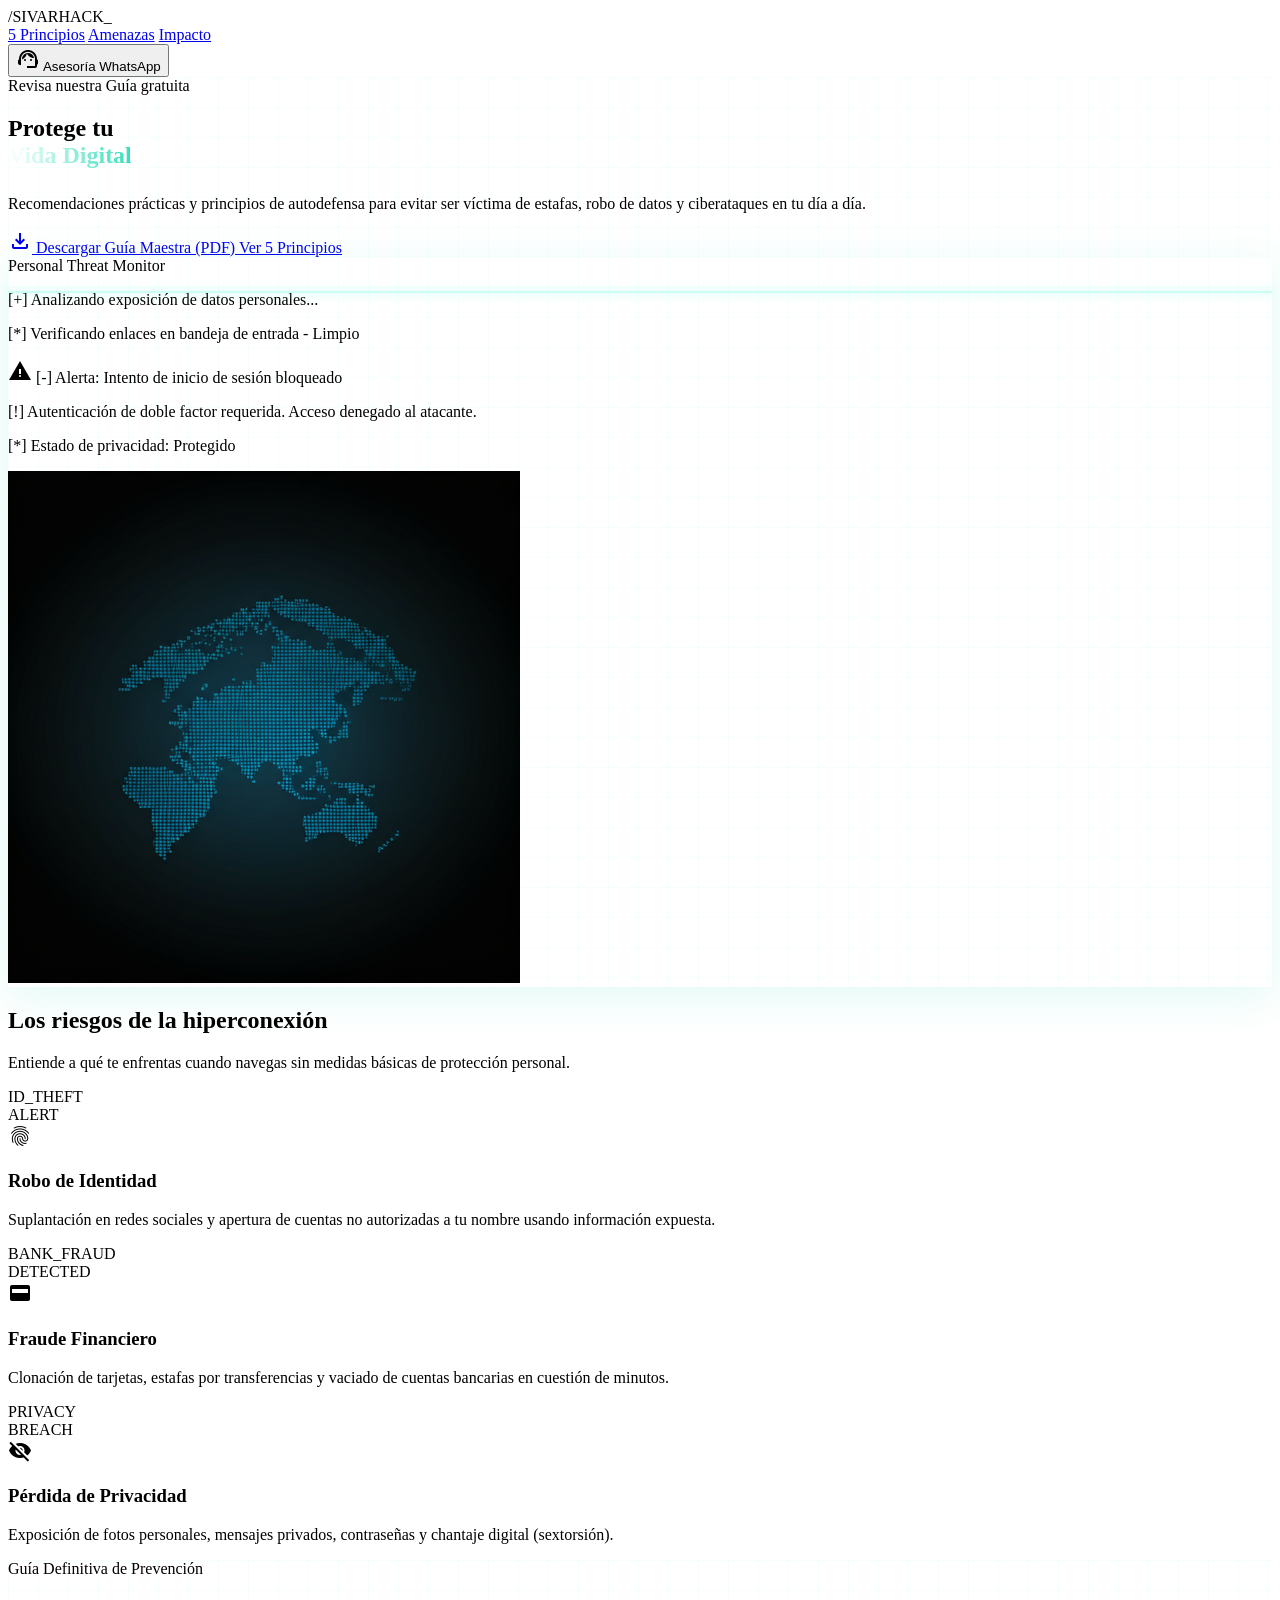
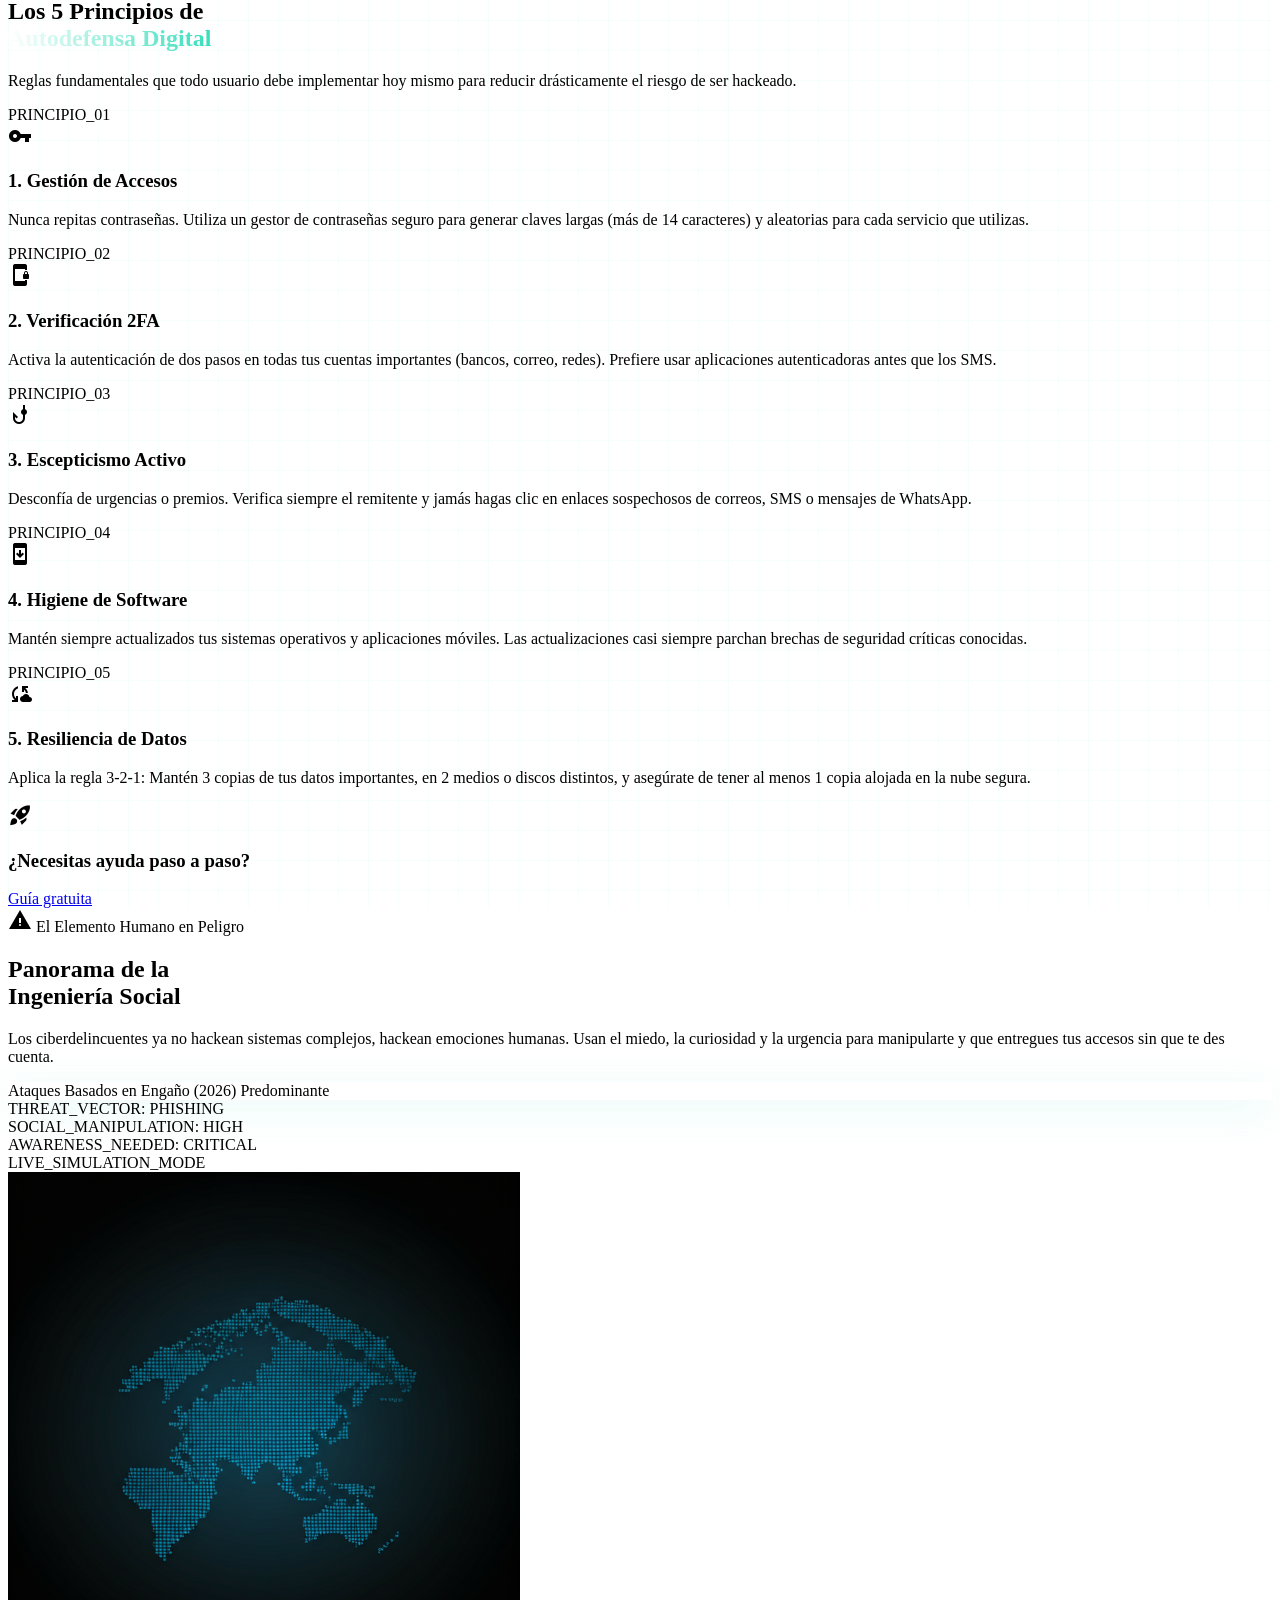
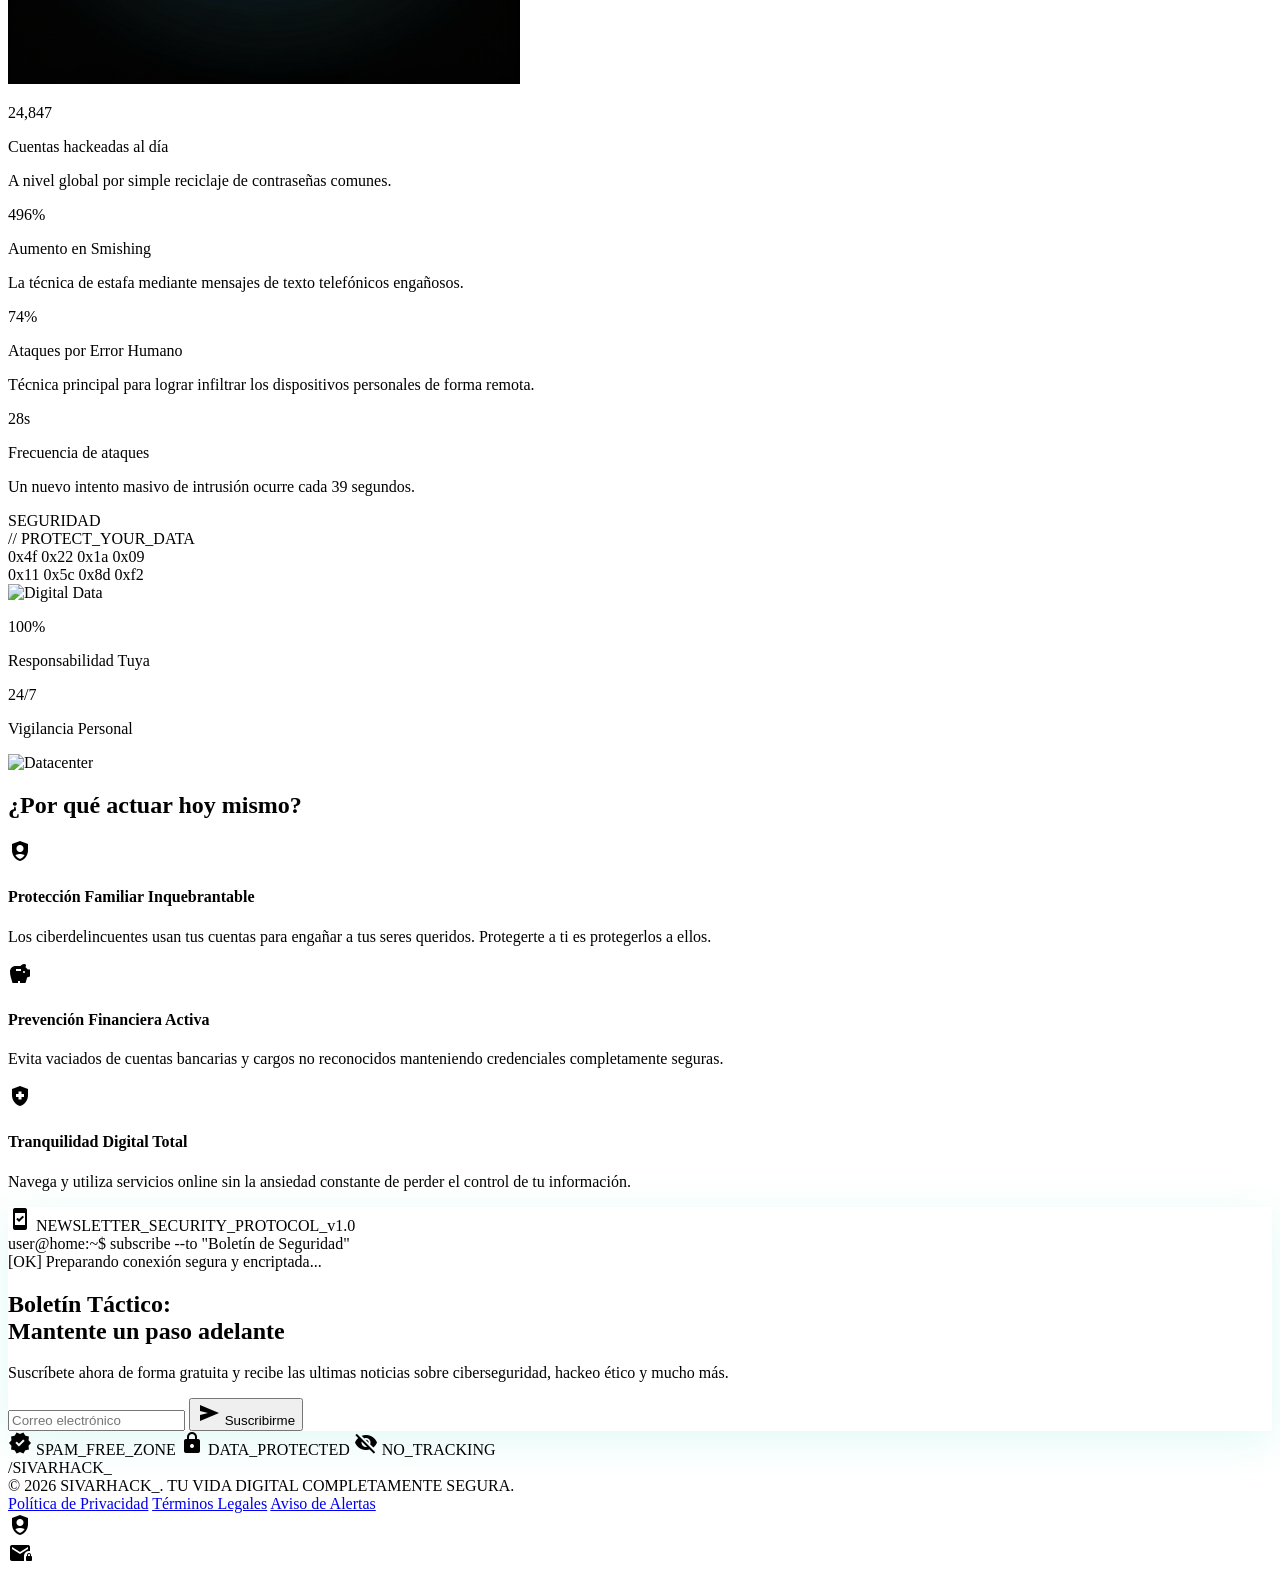
==== index.html @ 08982c71 "rename landing name xd" ====
<!DOCTYPE html>
<html class="dark" lang="es">

<head>
    <meta charset="utf-8" />
    <meta content="width=device-width, initial-scale=1.0" name="viewport" />
    <title>SIVARHACK_ | Defensa digital</title>

    <link rel="stylesheet" href="styles.css" />
    <link
        href="https://fonts.googleapis.com/css2?family=Space+Grotesk:wght@300;400;500;600;700&family=Inter:wght@300;400;500;600;700&family=Roboto+Mono:wght@400;500&display=swap"
        rel="stylesheet" />
    <link href="https://fonts.googleapis.com/css2?family=Material+Symbols+Outlined:wght,FILL@100..700,0..1&display=swap"
        rel="stylesheet" />

    <script src="https://cdn.tailwindcss.com?plugins=forms,container-queries"></script>
    <script src="tailwind.config.js"></script>
</head>

<body class="bg-surface text-on-surface font-body selection:bg-primary-container selection:text-on-primary">

    <!-- TopNavBar -->
    <nav class="fixed top-0 w-full z-50 bg-surface/60 backdrop-blur-[20px] border-b border-outline-variant/15 h-20">
        <div class="flex justify-between items-center px-8 h-full max-w-7xl mx-auto font-headline">
            <div class="text-xl font-bold tracking-[0.2em] text-primary flex items-center gap-2">
                <span class="text-primary-container">/</span>SIVARHACK_
            </div>
            <div class="hidden md:flex items-center space-x-8 uppercase text-[11px] tracking-widest font-bold">
                <a class="text-on-surface-variant hover:text-primary-container transition-colors" href="#principios">5
                    Principios</a>
                <a class="text-on-surface-variant hover:text-primary-container transition-colors"
                    href="#amenazas">Amenazas</a>
                <a class="text-on-surface-variant hover:text-primary-container transition-colors"
                    href="#impacto">Impacto</a>
            </div>
            <div class="flex items-center space-x-4">
                <button
                    class="bg-[#25D366]/10 border border-[#25D366]/30 text-[#25D366] p-2 md:px-6 md:py-2 rounded-md font-headline font-bold text-[10px] md:text-xs uppercase tracking-widest hover:bg-[#25D366]/20 transition-all flex items-center gap-2 shadow-[0_0_15px_rgba(37,211,102,0.2)]">
                    <span class="material-symbols-outlined text-[18px] md:text-[16px]">support_agent</span>
                    <span class="hidden md:inline">Asesoría WhatsApp</span>
                </button>
            </div>
        </div>
    </nav>

    <main class="pt-20">
        <!-- Hero Section -->
        <section class="relative min-h-[921px] flex items-center overflow-hidden grid-pattern bg-surface">
            <div class="absolute inset-0 bg-gradient-to-b from-transparent via-surface to-surface"></div>
            <div class="max-w-7xl mx-auto px-8 relative z-10 grid grid-cols-1 lg:grid-cols-2 gap-12 items-center">
                <div class="space-y-8 fade-in">
                    <div
                        class="inline-flex items-center space-x-2 px-3 py-1 rounded-full bg-surface-container-highest border border-outline-variant/15">
                        <span class="w-2 h-2 rounded-full bg-primary-container animate-pulse"></span>
                        <span
                            class="text-[10px] font-mono font-bold text-primary-container uppercase tracking-widest">Revisa
                            nuestra Guía gratuita</span>
                    </div>

                    <h1
                        class="text-6xl md:text-8xl font-headline font-bold leading-[0.9] tracking-[-0.02em] text-primary">
                        Protege tu <br>
                        <span class="animated-title-container mt-2 block">
                            <span class="hero-gradient animated-title pb-2">Vida Digital</span>
                        </span>
                    </h1>

                    <p class="text-on-surface-variant text-xl max-w-xl leading-relaxed font-body">
                        Recomendaciones prácticas y principios de autodefensa para evitar ser víctima de estafas, robo
                        de datos y ciberataques en tu día a día.
                    </p>

                    <div class="flex flex-wrap gap-4 pt-4">
                        <a href="src/SIVARHACK_Guia_Ciberseguridad.pdf" download
                            class="px-8 py-4 bg-[#075E54] hover:bg-[#0b8476] text-white font-headline font-bold rounded-md hover:scale-105 transition-transform flex items-center gap-2 shadow-lg">
                            <span class="material-symbols-outlined">download</span>
                            Descargar Guía Maestra (PDF)
                        </a>
                        <a href="#principios"
                            class="px-8 py-4 bg-surface-container-highest border border-primary/15 text-primary font-headline font-bold rounded-md hover:bg-surface-bright transition-colors inline-flex items-center justify-center">
                            Ver 5 Principios
                        </a>
                    </div>
                </div>

                <div class="relative group mt-12 lg:mt-0 fade-in float-anim">
                    <div
                        class="absolute -inset-4 bg-primary-container/10 blur-3xl rounded-full opacity-50 pointer-events-none">
                    </div>

                    <!-- Componete del hero -->
                    <div
                        class="relative bg-surface-container-lowest border border-outline-variant/15 rounded-md overflow-hidden terminal-shadow">
                        <div
                            class="bg-surface-container-high h-8 flex items-center px-4 justify-between border-b border-outline-variant/20">
                            <div class="flex space-x-2">
                                <div class="w-2 h-2 rounded-full bg-primary"></div>
                                <div class="w-2 h-2 rounded-full bg-primary"></div>
                                <div class="w-2 h-2 rounded-full bg-primary"></div>
                            </div>
                            <span
                                class="text-[9px] font-mono text-primary-container uppercase tracking-[0.2em]">Personal
                                Threat Monitor</span>
                        </div>
                        <div class="p-6 font-mono text-xs space-y-6 relative text-on-surface">
                            <div class="scanline"></div>
                            <p class="text-primary-container">[+] Analizando exposición de datos personales...</p>
                            <p class="text-on-surface-variant">[*] Verificando enlaces en bandeja de entrada - <span
                                    class="text-primary-container">Limpio</span></p>
                            <p class="text-error font-bold flex items-center gap-2">
                                <span class="material-symbols-outlined text-[14px]">warning</span>
                                [-] Alerta: Intento de inicio de sesión bloqueado
                            </p>
                            <p
                                class="text-primary-container bg-primary-container/10 p-2 rounded-sm border border-primary-container/20">
                                [!] Autenticación de doble factor requerida. Acceso denegado al atacante.
                            </p>
                            <p class="text-on-surface-variant">[*] Estado de privacidad: <span
                                    class="text-primary-container">Protegido</span></p>
                            <div class="mt-4 pt-4 h-40 opacity-80 mix-blend-screen">
                                <img alt="Security Map" class="w-full h-full object-cover rounded-md"
                                    src="src/mapa moderno blue.png" />
                            </div>
                        </div>
                    </div>
                </div>
            </div>
        </section>

        <!-- Seccion del body -->
        <section class="py-24 bg-surface-container-low relative">
            <div class="max-w-7xl mx-auto px-8 relative z-10">
                <div class="mb-16 text-center max-w-2xl mx-auto fade-in">
                    <h2 class="text-4xl font-headline font-bold text-primary mb-4 tracking-[-0.02em]">Los riesgos de la
                        hiperconexión</h2>
                    <p class="text-on-surface-variant font-body text-lg">Entiende a qué te enfrentas cuando navegas sin
                        medidas básicas de protección personal.</p>
                </div>
                <div class="grid grid-cols-1 md:grid-cols-3 gap-8">
                    <div
                        class="bg-surface-container-lowest p-8 rounded-md group relative overflow-hidden fade-in will-float-1 border border-transparent hover:border-error/30 transition-all">
                        <div class="absolute top-0 right-0 p-2 opacity-5 text-[10px] font-mono leading-none text-error">
                            ID_THEFT<br />ALERT</div>
                        <div
                            class="w-16 h-16 bg-error/5 flex items-center justify-center rounded-md mb-6 group-hover:scale-110 transition-transform">
                            <span class="material-symbols-outlined text-error text-4xl"
                                style="font-variation-settings: 'FILL' 1;">fingerprint</span>
                        </div>
                        <h3 class="text-xl font-headline font-bold text-primary mb-4">Robo de Identidad</h3>
                        <p class="text-on-surface-variant font-body leading-relaxed">Suplantación en redes sociales y
                            apertura de cuentas no autorizadas a tu nombre usando información expuesta.</p>
                    </div>

                    <div class="bg-surface-container-lowest p-8 rounded-md group relative overflow-hidden fade-in will-float-2 border border-transparent hover:border-error/30 transition-all"
                        style="transition-delay: 100ms;">
                        <div class="absolute top-0 right-0 p-2 opacity-5 text-[10px] font-mono leading-none text-error">
                            BANK_FRAUD<br />DETECTED</div>
                        <div
                            class="w-16 h-16 bg-error/5 flex items-center justify-center rounded-md mb-6 group-hover:scale-110 transition-transform">
                            <span class="material-symbols-outlined text-error text-4xl"
                                style="font-variation-settings: 'FILL' 1;">credit_card</span>
                        </div>
                        <h3 class="text-xl font-headline font-bold text-primary mb-4">Fraude Financiero</h3>
                        <p class="text-on-surface-variant font-body leading-relaxed">Clonación de tarjetas, estafas por
                            transferencias y vaciado de cuentas bancarias en cuestión de minutos.</p>
                    </div>

                    <div class="bg-surface-container-lowest p-8 rounded-md group relative overflow-hidden fade-in will-float-3 border border-transparent hover:border-error/30 transition-all"
                        style="transition-delay: 200ms;">
                        <div class="absolute top-0 right-0 p-2 opacity-5 text-[10px] font-mono leading-none text-error">
                            PRIVACY<br />BREACH</div>
                        <div
                            class="w-16 h-16 bg-error/5 flex items-center justify-center rounded-md mb-6 group-hover:scale-110 transition-transform">
                            <span class="material-symbols-outlined text-error text-4xl"
                                style="font-variation-settings: 'FILL' 1;">visibility_off</span>
                        </div>
                        <h3 class="text-xl font-headline font-bold text-primary mb-4">Pérdida de Privacidad</h3>
                        <p class="text-on-surface-variant font-body leading-relaxed">Exposición de fotos personales,
                            mensajes privados, contraseñas y chantaje digital (sextorsión).</p>
                    </div>
                </div>
            </div>
        </section>

        <!-- 5 principios -->
        <section id="principios" class="py-24 bg-surface relative overflow-hidden grid-pattern">
            <div class="max-w-7xl mx-auto px-8 relative z-10">
                <div class="mb-16 text-left fade-in">
                    <div
                        class="inline-flex items-center space-x-2 px-3 py-1 rounded-sm bg-primary-container/10 border border-primary-container/30 mb-4 pulse-glow">
                        <span
                            class="text-[10px] font-mono font-bold text-primary-container uppercase tracking-widest">Guía
                            Definitiva de Prevención</span>
                    </div>
                    <h2
                        class="text-4xl md:text-5xl font-headline font-bold text-primary leading-tight tracking-[-0.02em]">
                        Los 5 Principios de <br><span class="hero-gradient">Autodefensa Digital</span></h2>
                    <p class="text-on-surface-variant font-body mt-4 max-w-2xl text-lg">Reglas fundamentales que todo
                        usuario debe implementar hoy mismo para reducir drásticamente el riesgo de ser hackeado.</p>
                </div>

                <div class="grid grid-cols-1 md:grid-cols-2 lg:grid-cols-3 gap-6">
                    <!-- Card 1 -->
                    <div
                        class="bg-surface-container-lowest border border-outline-variant/15 p-8 rounded-md relative overflow-hidden group hover:bg-surface-container-low transition-colors fade-in">
                        <div class="font-mono text-[10px] text-primary-container/30 absolute top-4 right-4 uppercase">
                            PRINCIPIO_01</div>
                        <div
                            class="w-12 h-12 rounded-full bg-primary-container/10 flex items-center justify-center mb-6">
                            <span class="material-symbols-outlined text-primary-container text-2xl">vpn_key</span>
                        </div>
                        <h3 class="font-headline font-bold text-primary uppercase tracking-wider mb-2 text-lg">1.
                            Gestión de Accesos</h3>
                        <p class="text-sm font-body text-on-surface-variant leading-relaxed">Nunca repitas contraseñas.
                            Utiliza un gestor de contraseñas seguro para generar claves largas (más de 14 caracteres) y
                            aleatorias para cada servicio que utilizas.</p>
                    </div>

                    <!-- Card 2 -->
                    <div class="bg-surface-container-lowest border border-outline-variant/15 p-8 rounded-md relative overflow-hidden group hover:bg-surface-container-low transition-colors fade-in"
                        style="transition-delay: 100ms;">
                        <div class="font-mono text-[10px] text-primary-container/30 absolute top-4 right-4 uppercase">
                            PRINCIPIO_02</div>
                        <div
                            class="w-12 h-12 rounded-full bg-primary-container/10 flex items-center justify-center mb-6">
                            <span
                                class="material-symbols-outlined text-primary-container text-2xl">phonelink_lock</span>
                        </div>
                        <h3 class="font-headline font-bold text-primary uppercase tracking-wider mb-2 text-lg">2.
                            Verificación 2FA</h3>
                        <p class="text-sm font-body text-on-surface-variant leading-relaxed">Activa la autenticación de
                            dos pasos en todas tus cuentas importantes (bancos, correo, redes). Prefiere usar
                            aplicaciones autenticadoras antes que los SMS.</p>
                    </div>

                    <!-- Card 3 -->
                    <div class="bg-surface-container-lowest border border-outline-variant/15 p-8 rounded-md relative overflow-hidden group hover:bg-surface-container-low transition-colors fade-in"
                        style="transition-delay: 200ms;">
                        <div class="font-mono text-[10px] text-primary-container/30 absolute top-4 right-4 uppercase">
                            PRINCIPIO_03</div>
                        <div
                            class="w-12 h-12 rounded-full bg-primary-container/10 flex items-center justify-center mb-6">
                            <span class="material-symbols-outlined text-primary-container text-2xl">phishing</span>
                        </div>
                        <h3 class="font-headline font-bold text-primary uppercase tracking-wider mb-2 text-lg">3.
                            Escepticismo Activo</h3>
                        <p class="text-sm font-body text-on-surface-variant leading-relaxed">Desconfía de urgencias o
                            premios. Verifica siempre el remitente y jamás hagas clic en enlaces sospechosos de correos,
                            SMS o mensajes de WhatsApp.</p>
                    </div>

                    <!-- Card 4 -->
                    <div class="bg-surface-container-lowest border border-outline-variant/15 p-8 rounded-md relative overflow-hidden group hover:bg-surface-container-low transition-colors fade-in"
                        style="transition-delay: 300ms;">
                        <div class="font-mono text-[10px] text-primary-container/30 absolute top-4 right-4 uppercase">
                            PRINCIPIO_04</div>
                        <div
                            class="w-12 h-12 rounded-full bg-primary-container/10 flex items-center justify-center mb-6">
                            <span class="material-symbols-outlined text-primary-container text-2xl">system_update</span>
                        </div>
                        <h3 class="font-headline font-bold text-primary uppercase tracking-wider mb-2 text-lg">4.
                            Higiene de Software</h3>
                        <p class="text-sm font-body text-on-surface-variant leading-relaxed">Mantén siempre actualizados
                            tus sistemas operativos y aplicaciones móviles. Las actualizaciones casi siempre parchan
                            brechas de seguridad críticas conocidas.</p>
                    </div>

                    <!-- Card 5 -->
                    <div class="bg-surface-container-lowest border border-outline-variant/15 p-8 rounded-md relative overflow-hidden group hover:bg-surface-container-low transition-colors fade-in"
                        style="transition-delay: 400ms;">
                        <div class="font-mono text-[10px] text-primary-container/30 absolute top-4 right-4 uppercase">
                            PRINCIPIO_05</div>
                        <div
                            class="w-12 h-12 rounded-full bg-primary-container/10 flex items-center justify-center mb-6">
                            <span class="material-symbols-outlined text-primary-container text-2xl">cloud_sync</span>
                        </div>
                        <h3 class="font-headline font-bold text-primary uppercase tracking-wider mb-2 text-lg">5.
                            Resiliencia de Datos</h3>
                        <p class="text-sm font-body text-on-surface-variant leading-relaxed">Aplica la regla 3-2-1:
                            Mantén 3 copias de tus datos importantes, en 2 medios o discos distintos, y asegúrate de
                            tener al menos 1 copia alojada en la nube segura.</p>
                    </div>

                    <!-- Call to Action Card -->
                    <div class="bg-primary-container/10 border border-primary-container/30 p-8 rounded-md relative overflow-hidden group hover:bg-primary-container/20 transition-colors flex flex-col justify-center items-center text-center fade-in float-anim"
                        style="transition-delay: 500ms;">
                        <span
                            class="material-symbols-outlined text-primary-container mb-4 text-5xl">rocket_launch</span>
                        <h3 class="font-headline font-bold text-primary uppercase tracking-wider mb-6 text-xl">
                            ¿Necesitas ayuda paso a paso?</h3>
                        <a href="src/SIVARHACK_Guia_Ciberseguridad.pdf" target="_blank"
                            class="bg-white text-surface-dim px-8 py-3 rounded-md font-headline font-bold uppercase tracking-widest hover:bg-white/90 transition-all w-full shadow-lg inline-flex justify-center items-center">
                            Guía gratuita
                        </a>
                    </div>
                </div>
            </div>
        </section>

        <!-- Mapa de Amenazas -->
        <section id="amenazas" class="py-24 bg-surface-container-low relative overflow-hidden">
            <div class="max-w-7xl mx-auto px-8 relative z-10">
                <div class="flex flex-col lg:flex-row gap-16 items-center">
                    <div class="lg:w-1/2 space-y-8 fade-in">
                        <div
                            class="inline-flex items-center space-x-2 px-3 py-1 rounded-sm bg-error/10 border border-error/30 text-error">
                            <span class="material-symbols-outlined text-[14px]">warning</span>
                            <span class="text-[10px] font-mono font-bold uppercase tracking-widest">El Elemento Humano
                                en Peligro</span>
                        </div>
                        <h2
                            class="text-4xl md:text-5xl font-headline font-bold text-primary leading-tight tracking-[-0.02em]">
                            Panorama de la <br /><span class="text-error">Ingeniería Social</span>
                        </h2>
                        <p class="text-on-surface-variant font-body text-lg">
                            Los ciberdelincuentes ya no hackean sistemas complejos, hackean emociones humanas. Usan el
                            miedo, la curiosidad y la urgencia para manipularte y que entregues tus accesos sin que te
                            des cuenta.
                        </p>

                        <div class="space-y-4">
                            <div
                                class="bg-surface-container-highest p-6 rounded-md border border-error/20 terminal-shadow">
                                <div class="flex justify-between items-end mb-4">
                                    <span
                                        class="text-xs font-mono font-bold text-error uppercase tracking-widest">Ataques
                                        Basados en Engaño (2026)</span>
                                    <span class="text-2xl font-headline font-bold text-primary">Predominante</span>
                                </div>
                                <div class="h-12 flex items-end gap-1">
                                    <div class="w-full bg-error/20 h-4 rounded-t-sm animate-graph-loop">
                                    </div>
                                    <div class="w-full bg-error/40 h-8 rounded-t-sm animate-graph-loop"
                                        style="animation-delay: 0.2s">
                                    </div>
                                    <div class="w-full bg-error/60 h-6 rounded-t-sm animate-graph-loop"
                                        style="animation-delay: 0.4s">
                                    </div>
                                    <div class="w-full bg-error/80 h-10 rounded-t-sm animate-graph-loop"
                                        style="animation-delay: 0.6s">
                                    </div>
                                    <div class="w-full bg-error h-12 rounded-t-sm animate-graph-loop"
                                        style="animation-delay: 0.8s">
                                    </div>
                                    <div class="w-full bg-error/70 h-9 rounded-t-sm animate-graph-loop"
                                        style="animation-delay: 1.0s">
                                    </div>
                                    <div class="w-full bg-error/40 h-5 rounded-t-sm animate-graph-loop"
                                        style="animation-delay: 1.2s">
                                    </div>
                                </div>
                            </div>
                        </div>
                    </div>

                    <div
                        class="lg:w-1/2 w-full aspect-video bg-surface-container-lowest rounded-md border border-outline-variant/15 overflow-hidden relative fade-in float-anim">
                        <div class="absolute inset-0 grid-pattern opacity-20"></div>
                        <div class="absolute inset-0 p-8 flex flex-col justify-between">
                            <div class="flex justify-between items-start">
                                <div class="text-[10px] font-mono text-error/80 leading-tight">
                                    THREAT_VECTOR: PHISHING<br />SOCIAL_MANIPULATION: HIGH<br />AWARENESS_NEEDED:
                                    CRITICAL
                                </div>
                                <div
                                    class="bg-error/10 border border-error/30 px-2 py-1 rounded-sm text-[9px] font-mono text-error tracking-tighter animate-pulse">
                                    LIVE_SIMULATION_MODE
                                </div>
                            </div>
                            <div class="flex-1 flex items-center justify-center">
                                <img alt="Global Threat Map"
                                    class="w-full h-full object-contain opacity-50 contrast-125 saturate-150 brightness-75 mix-blend-screen hue-rotate-180"
                                    src="src/mapa moderno blue.png" />
                                <div class="absolute inset-0 pointer-events-none data-stream"></div>
                            </div>
                        </div>
                    </div>
                </div>
            </div>
        </section>

        <!-- Contador estadisticas -->
        <section class="py-24 bg-surface-container-lowest relative overflow-hidden">
            <div class="max-w-7xl mx-auto px-8 relative z-10">
                <div class="grid grid-cols-1 md:grid-cols-2 lg:grid-cols-4 gap-8">
                    <div
                        class="space-y-2 pl-6 py-4 border-l-4 border-primary-container fade-in bg-gradient-to-r from-primary-container/5 to-transparent">
                        <p class="text-4xl md:text-5xl font-headline font-bold text-primary tracking-[-0.02em]"><span
                                class="counter-value" data-target="30000">0</span></p>
                        <p class="text-xs font-mono font-bold text-primary-container uppercase tracking-widest">Cuentas
                            hackeadas al día</p>
                        <p class="text-sm font-body text-on-surface-variant">A nivel global por simple reciclaje de
                            contraseñas comunes.</p>
                    </div>
                    <div class="space-y-2 pl-6 py-4 border-l-4 border-primary-container fade-in bg-gradient-to-r from-primary-container/5 to-transparent"
                        style="transition-delay: 100ms;">
                        <p class="text-4xl md:text-5xl font-headline font-bold text-primary tracking-[-0.02em]"><span
                                class="counter-value" data-target="600" data-suffix="%">0</span></p>
                        <p class="text-xs font-mono font-bold text-primary-container uppercase tracking-widest">Aumento
                            en Smishing</p>
                        <p class="text-sm font-body text-on-surface-variant">La técnica de estafa mediante mensajes de
                            texto telefónicos engañosos.</p>
                    </div>
                    <div class="space-y-2 pl-6 py-4 border-l-4 border-primary-container fade-in bg-gradient-to-r from-primary-container/5 to-transparent"
                        style="transition-delay: 200ms;">
                        <p class="text-4xl md:text-5xl font-headline font-bold text-primary tracking-[-0.02em]"><span
                                class="counter-value" data-target="90" data-suffix="%">0</span></p>
                        <p class="text-xs font-mono font-bold text-primary-container uppercase tracking-widest">Ataques
                            por Error Humano</p>
                        <p class="text-sm font-body text-on-surface-variant">Técnica principal para lograr infiltrar los
                            dispositivos personales de forma remota.</p>
                    </div>
                    <div class="space-y-2 pl-6 py-4 border-l-4 border-primary-container fade-in bg-gradient-to-r from-primary-container/5 to-transparent"
                        style="transition-delay: 300ms;">
                        <p class="text-4xl md:text-5xl font-headline font-bold text-primary tracking-[-0.02em]"><span
                                class="counter-value" data-target="39" data-suffix="s">0</span></p>
                        <p class="text-xs font-mono font-bold text-primary-container uppercase tracking-widest">
                            Frecuencia de ataques</p>
                        <p class="text-sm font-body text-on-surface-variant">Un nuevo intento masivo de intrusión ocurre
                            cada 39 segundos.</p>
                    </div>
                </div>
            </div>
            <div class="absolute top-1/2 -translate-y-1/2 right-0 p-4 pointer-events-none opacity-[0.03]">
                <span class="text-[140px] font-headline font-black leading-none tracking-[-0.02em]">SEGURIDAD</span>
            </div>
        </section>

        <!-- Impacto -->
        <section id="impacto" class="py-32 relative overflow-hidden bg-surface">
            <div class="max-w-7xl mx-auto px-8 relative z-10">
                <div class="flex flex-col lg:flex-row gap-16 items-center">
                    <div class="lg:w-1/2 order-2 lg:order-1 fade-in">
                        <div class="grid grid-cols-2 gap-4 relative">
                            <div
                                class="absolute -top-12 -left-12 font-mono text-[9px] text-primary-container/40 select-none">
                                // PROTECT_YOUR_DATA<br />
                                0x4f 0x22 0x1a 0x09<br />
                                0x11 0x5c 0x8d 0xf2
                            </div>

                            <div class="space-y-4">
                                <div
                                    class="h-48 rounded-md overflow-hidden bg-surface-container-low flex items-center justify-center border border-outline-variant/15">
                                    <img alt="Digital Data"
                                        class="w-full h-full object-cover grayscale hover:grayscale-0 transition-all duration-500 opacity-60 hover:opacity-100 mix-blend-screen"
                                        src="https://lh3.googleusercontent.com/aida-public/[base64]" />
                                </div>
                                <div
                                    class="bg-surface-container-highest p-6 rounded-md border border-outline-variant/15 group hover:border-primary-container/40 transition-colors">
                                    <p class="text-4xl font-headline font-bold text-primary-container">100%</p>
                                    <p
                                        class="text-[10px] font-mono text-on-surface-variant uppercase tracking-widest mt-1">
                                        Responsabilidad Tuya</p>
                                </div>
                            </div>

                            <div class="space-y-4 pt-12">
                                <div
                                    class="bg-surface-container-highest p-6 rounded-md border border-outline-variant/15 group hover:border-primary-container/40 transition-colors">
                                    <p class="text-4xl font-headline font-bold text-primary">24/7</p>
                                    <p
                                        class="text-[10px] font-mono text-on-surface-variant uppercase tracking-widest mt-1">
                                        Vigilancia Personal</p>
                                </div>
                                <div
                                    class="h-48 rounded-md overflow-hidden bg-surface-container-low flex items-center justify-center border border-outline-variant/15">
                                    <img alt="Datacenter"
                                        class="w-full h-full object-cover grayscale hover:grayscale-0 transition-all duration-500 opacity-60 hover:opacity-100 mix-blend-screen"
                                        src="https://lh3.googleusercontent.com/aida-public/[base64]" />
                                </div>
                            </div>
                        </div>
                    </div>

                    <div class="lg:w-1/2 order-1 lg:order-2 space-y-6 fade-in">
                        <h2 class="text-4xl font-headline font-bold text-primary tracking-[-0.02em]">¿Por qué actuar hoy
                            mismo?</h2>
                        <div class="space-y-8 mt-8">
                            <div
                                class="flex gap-4 group bg-surface-container-lowest p-6 rounded-md border border-outline-variant/15 hover:border-primary-container/30 transition-all cursor-default shadow-lg">
                                <span
                                    class="material-symbols-outlined text-primary-container shrink-0 group-hover:scale-110 transition-transform text-3xl">shield_person</span>
                                <div>
                                    <h4 class="text-lg font-headline font-bold text-primary uppercase tracking-wider">
                                        Protección Familiar Inquebrantable</h4>
                                    <p class="text-on-surface-variant font-body text-sm mt-1">Los ciberdelincuentes usan
                                        tus cuentas para engañar a tus seres queridos. Protegerte a ti es protegerlos a
                                        ellos.</p>
                                </div>
                            </div>
                            <div
                                class="flex gap-4 group bg-surface-container-lowest p-6 rounded-md border border-outline-variant/15 hover:border-primary-container/30 transition-all cursor-default shadow-lg">
                                <span
                                    class="material-symbols-outlined text-primary-container shrink-0 group-hover:scale-110 transition-transform text-3xl">savings</span>
                                <div>
                                    <h4 class="text-lg font-headline font-bold text-primary uppercase tracking-wider">
                                        Prevención Financiera Activa</h4>
                                    <p class="text-on-surface-variant font-body text-sm mt-1">Evita vaciados de cuentas
                                        bancarias y cargos no reconocidos manteniendo credenciales completamente
                                        seguras.</p>
                                </div>
                            </div>
                            <div
                                class="flex gap-4 group bg-surface-container-lowest p-6 rounded-md border border-outline-variant/15 hover:border-primary-container/30 transition-all cursor-default shadow-lg">
                                <span
                                    class="material-symbols-outlined text-primary-container shrink-0 group-hover:scale-110 transition-transform text-3xl">health_and_safety</span>
                                <div>
                                    <h4 class="text-lg font-headline font-bold text-primary uppercase tracking-wider">
                                        Tranquilidad Digital Total</h4>
                                    <p class="text-on-surface-variant font-body text-sm mt-1">Navega y utiliza servicios
                                        online sin la ansiedad constante de perder el control de tu información.</p>
                                </div>
                            </div>
                        </div>
                    </div>
                </div>
            </div>

            <div
                class="absolute -bottom-24 -right-24 w-96 h-96 bg-primary-container/10 rounded-full blur-[120px] pointer-events-none pulse-glow">
            </div>
        </section>

        <!-- CTA de suscripcion -->
        <section
            class="py-32 px-8 relative overflow-hidden bg-surface-container-low border-t border-primary-container/20">
            <div class="absolute inset-0 grid-pattern opacity-10"></div>
            <div
                class="max-w-4xl mx-auto bg-surface-container-lowest border-2 border-primary-container/30 rounded-lg overflow-hidden terminal-shadow relative z-10 fade-in float-anim">
                <div
                    class="bg-surface-container-high px-4 py-4 flex justify-between items-center border-b border-primary-container/20">
                    <div class="flex space-x-2">
                        <div class="w-3 h-3 rounded-full bg-error"></div>
                        <div class="w-3 h-3 rounded-full bg-[#fbe273]"></div>
                        <div class="w-3 h-3 rounded-full bg-primary-container"></div>
                    </div>
                    <div
                        class="font-mono text-[10px] text-primary-container uppercase tracking-widest flex items-center gap-2 font-bold">
                        <span class="material-symbols-outlined text-[14px]">security_update_good</span>
                        NEWSLETTER_SECURITY_PROTOCOL_v1.0
                    </div>
                    <div class="w-12"></div>
                </div>

                <div class="p-8 md:p-14 text-left font-mono">
                    <div class="space-y-6">
                        <div class="flex items-start gap-4">
                            <span class="text-primary-container font-bold text-lg">user@home:~$</span>
                            <span class="text-primary text-lg terminal-typewriter">subscribe --to "Boletín de
                                Seguridad"</span>
                        </div>
                        <div class="text-primary-container/80 pl-6">
                            <span class="terminal-typewriter" style="animation-delay: 2s;">[OK] Preparando conexión
                                segura y encriptada...</span>
                        </div>

                        <div class="pl-6 border-l-2 border-primary-container/30 ml-3 py-6 space-y-4">
                            <h2
                                class="text-2xl lg:text-5xl font-headline font-bold text-primary tracking-[-0.02em] leading-tight">
                                Boletín Táctico: <br><span class="text-primary-container">Mantente un paso
                                    adelante</span></h2>
                            <p class="text-on-surface-variant font-body text-sm lg:text-lg max-w-2xl leading-relaxed">
                                Suscríbete ahora de forma gratuita y recibe las ultimas noticias sobre ciberseguridad,
                                hackeo ético y mucho más.
                            </p>
                        </div>

                        <div class="pt-6 flex flex-col sm:flex-row items-stretch sm:items-center gap-4 sm:pl-6">
                            <input type="email" placeholder="Correo electrónico"
                                class="w-full flex-1 bg-surface-container-highest border-2 border-outline-variant/30 text-primary px-4 py-3 lg:px-6 lg:py-5 rounded-md font-body focus:outline-none focus:border-primary-container focus:ring-1 focus:ring-primary-container transition-all text-base lg:text-lg" />
                            <button
                                class="w-full sm:w-auto bg-[#25D366]/10 border border-[#25D366]/30 text-[#25D366] px-6 py-4 lg:px-10 lg:py-5 rounded-md font-headline font-bold text-base lg:text-xl uppercase tracking-widest hover:bg-[#25D366]/20 transition-all flex items-center justify-center gap-2 shadow-[0_0_20px_rgba(37,211,102,0.1)]">
                                <span class="material-symbols-outlined text-xl lg:text-2xl">send</span>
                                Suscribirme
                            </button>
                        </div>
                    </div>
                </div>

                <div
                    class="absolute bottom-0 left-0 w-full h-1 bg-gradient-to-r from-transparent via-primary-container to-transparent opacity-80">
                </div>
            </div>

            <div
                class="relative mt-16 flex flex-wrap justify-center gap-8 text-primary-container/40 font-mono font-bold z-10 fade-in">
                <span class="text-[12px] tracking-[0.3em] uppercase flex items-center gap-2"><span
                        class="material-symbols-outlined text-[16px]">verified</span> SPAM_FREE_ZONE</span>
                <span class="text-[12px] tracking-[0.3em] uppercase flex items-center gap-2"><span
                        class="material-symbols-outlined text-[16px]">lock</span> DATA_PROTECTED</span>
                <span class="text-[12px] tracking-[0.3em] uppercase flex items-center gap-2"><span
                        class="material-symbols-outlined text-[16px]">visibility_off</span> NO_TRACKING</span>
            </div>
        </section>
    </main>

    <footer class="bg-surface-container-lowest relative z-10 border-t border-outline-variant/20">
        <div
            class="flex flex-col md:flex-row justify-between items-center px-12 py-16 gap-8 max-w-7xl mx-auto font-headline text-[11px] tracking-widest font-bold">
            <div class="flex flex-col items-center md:items-start gap-4">
                <div class="text-xl font-black text-primary tracking-[0.2em]"><span
                        class="text-primary-container">/</span>SIVARHACK_</div>
                <div class="text-on-surface-variant/50 uppercase">© 2026 SIVARHACK_. TU VIDA DIGITAL COMPLETAMENTE
                    SEGURA.</div>
            </div>

            <div class="flex flex-wrap justify-center gap-8 text-on-surface-variant">
                <a class="hover:text-primary-container transition-colors" href="#">Política de Privacidad</a>
                <a class="hover:text-primary-container transition-colors" href="#">Términos Legales</a>
                <a class="hover:text-primary-container transition-colors" href="#">Aviso de Alertas</a>
            </div>

            <div class="flex gap-4">
                <div
                    class="w-12 h-12 rounded-md border border-outline-variant/30 flex items-center justify-center hover:bg-primary-container/10 hover:border-primary-container/50 hover:text-primary-container transition-all cursor-pointer">
                    <span class="material-symbols-outlined text-lg">shield_person</span>
                </div>
                <div
                    class="w-12 h-12 rounded-md border border-outline-variant/30 flex items-center justify-center hover:bg-primary-container/10 hover:border-primary-container/50 hover:text-primary-container transition-all cursor-pointer">
                    <span class="material-symbols-outlined text-lg">mail_lock</span>
                </div>
            </div>
        </div>
    </footer>

    <script src="script.js"></script>

</body>

</html>
---- styles.css ----
.material-symbols-outlined {
    font-variation-settings: 'FILL' 1, 'wght' 400, 'GRAD' 0, 'opsz' 24;
}

/* Gradient text with animation */
.hero-gradient {
    background: linear-gradient(270deg, #ffffff, #5ffbd6, #38debb, #ffffff);
    background-size: 300% 300%;
    -webkit-background-clip: text;
    -webkit-text-fill-color: transparent;
    animation: gradientShift 6s ease infinite;
}

@keyframes gradientShift {
    0% { background-position: 0% 50%; }
    50% { background-position: 100% 50%; }
    100% { background-position: 0% 50%; }
}

/* Typing effect for "Vida Digital" */
.animated-title-container {
    display: inline-block;
}

.animated-title {
    display: inline-block;
    overflow: hidden;
    white-space: nowrap;
    animation: typing 2.5s steps(30, end) forwards;
    max-width: 100%;
}

@keyframes typing {
    from { width: 0 }
    to { width: 100% }
}

@keyframes terminalTyping {
    0%, 10% { width: 0; }
    45%, 55% { width: 100%; }
    90%, 100% { width: 0; }
}

.terminal-typewriter {
    display: inline-block;
    overflow: hidden;
    white-space: nowrap;
    animation: terminalTyping 6s steps(40, end) infinite;
    vertical-align: bottom;
}

@keyframes blink-caret {
    from, to { border-color: transparent }
    50% { border-color: #5ffbd6; }
}

/* Background effects */
.grid-pattern {
    background-image: 
        linear-gradient(to right, rgba(95, 251, 214, 0.05) 1px, transparent 1px),
        linear-gradient(to bottom, rgba(95, 251, 214, 0.05) 1px, transparent 1px);
    background-size: 30px 30px;
    position: relative;
}

.scanline {
    width: 100%;
    height: 2px;
    background: rgba(95, 251, 214, 0.3);
    box-shadow: 0 0 10px rgba(95, 251, 214, 0.6);
    position: absolute;
    animation: scan 3s linear infinite;
    z-index: 10;
}

@keyframes scan {
    0% { top: 0; }
    100% { top: 100%; }
}

/* Floating elements animation */
.float-anim {
    animation: floating 6s ease-in-out infinite;
}

@keyframes floating {
    0% { transform: translateY(0px); }
    50% { transform: translateY(-15px); }
    100% { transform: translateY(0px); }
}

.terminal-shadow {
    box-shadow: 0 10px 40px rgba(56, 222, 187, 0.15);
}

.pulse-glow {
    animation: pulseGlow 2s infinite;
}

@keyframes pulseGlow {
    0% { box-shadow: 0 0 0 0 rgba(95, 251, 214, 0.4); }
    70% { box-shadow: 0 0 0 15px rgba(95, 251, 214, 0); }
    100% { box-shadow: 0 0 0 0 rgba(95, 251, 214, 0); }
}

.data-stream {
    mask-image: linear-gradient(to bottom, transparent, black, transparent);
}

.float-card-1 {
    animation: floatSubtle 8s ease-in-out infinite;
}
.float-card-2 {
    animation: floatSubtle 9s ease-in-out infinite;
    animation-delay: 1s;
}
.float-card-3 {
    animation: floatSubtle 7s ease-in-out infinite;
    animation-delay: 2s;
}

@keyframes floatSubtle {
    0% { transform: translateY(0px); }
    50% { transform: translateY(-8px); }
    100% { transform: translateY(0px); }
}

@keyframes graphBarLoop {
    0%, 100% { transform: scaleY(0.4); opacity: 0.7; }
    50% { transform: scaleY(1); opacity: 1; }
}

.animate-graph-loop {
    animation: graphBarLoop 2s ease-in-out infinite;
    transform-origin: bottom;
}
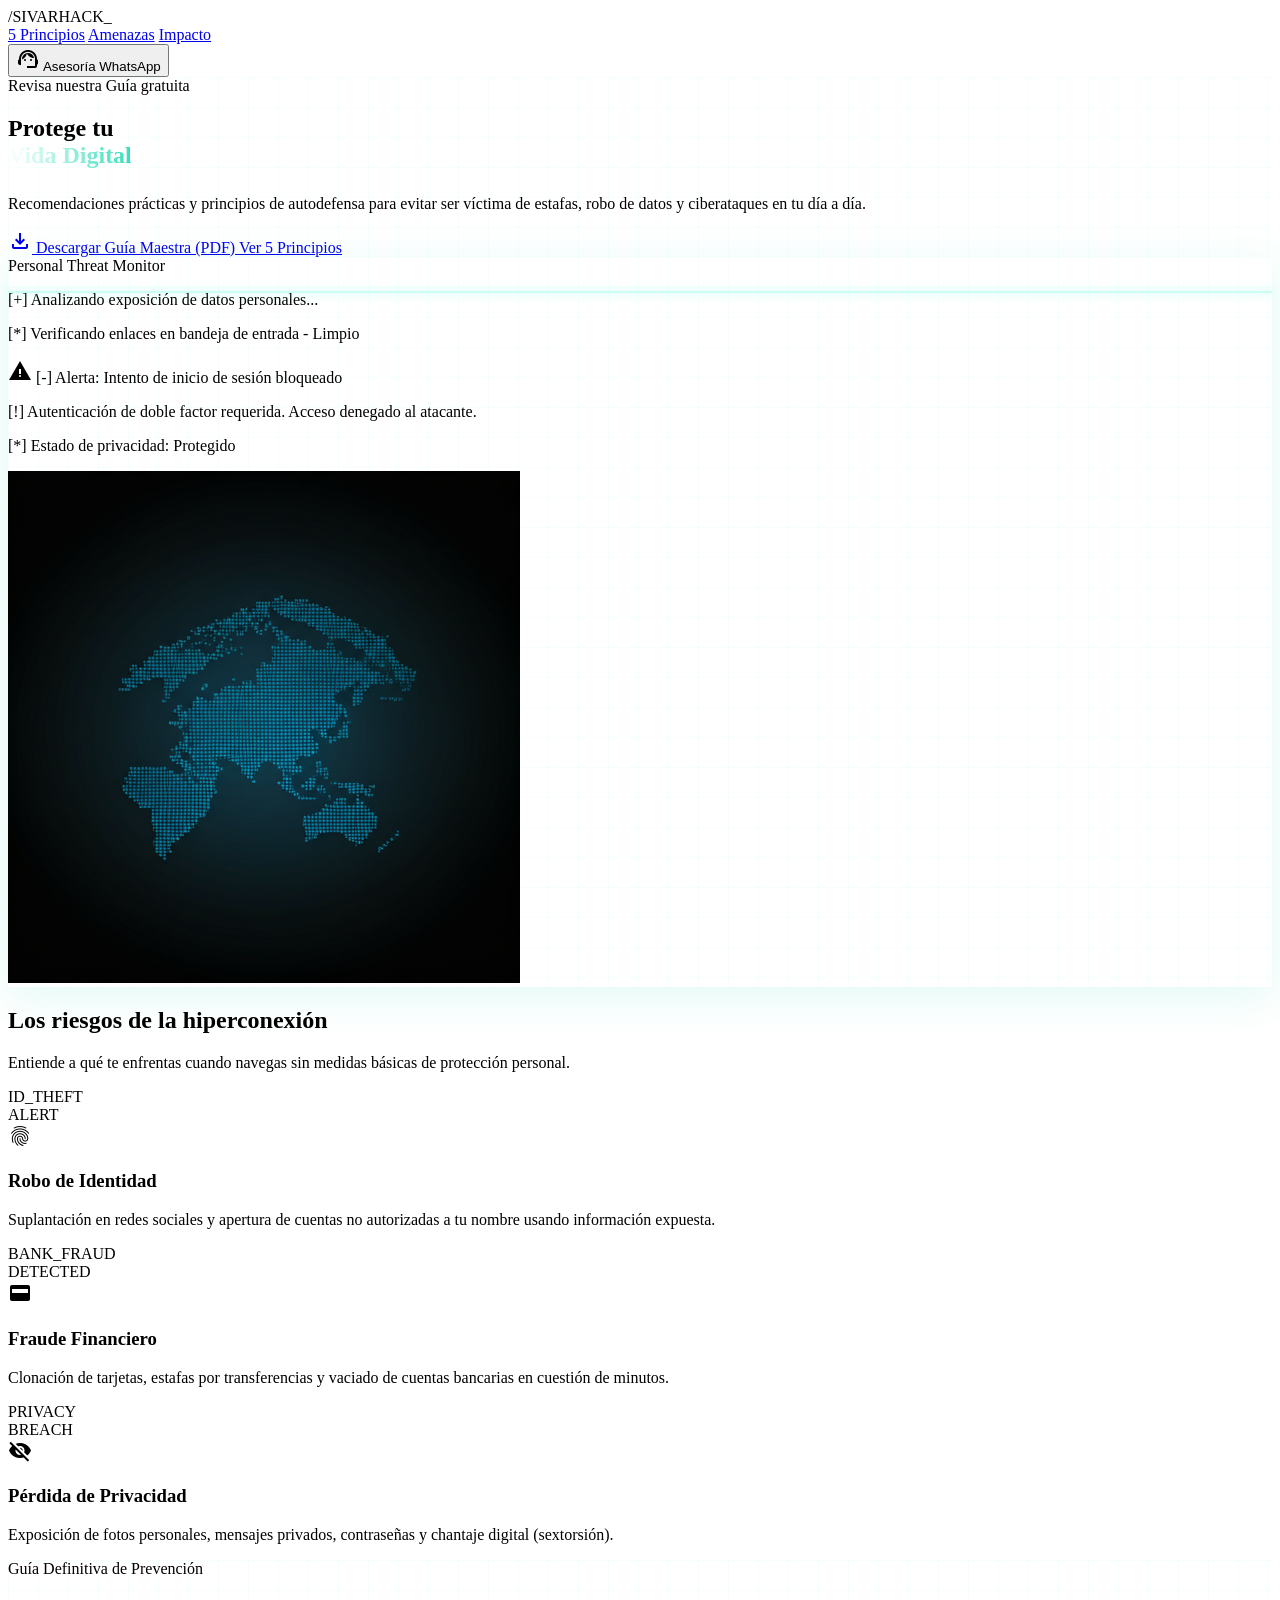
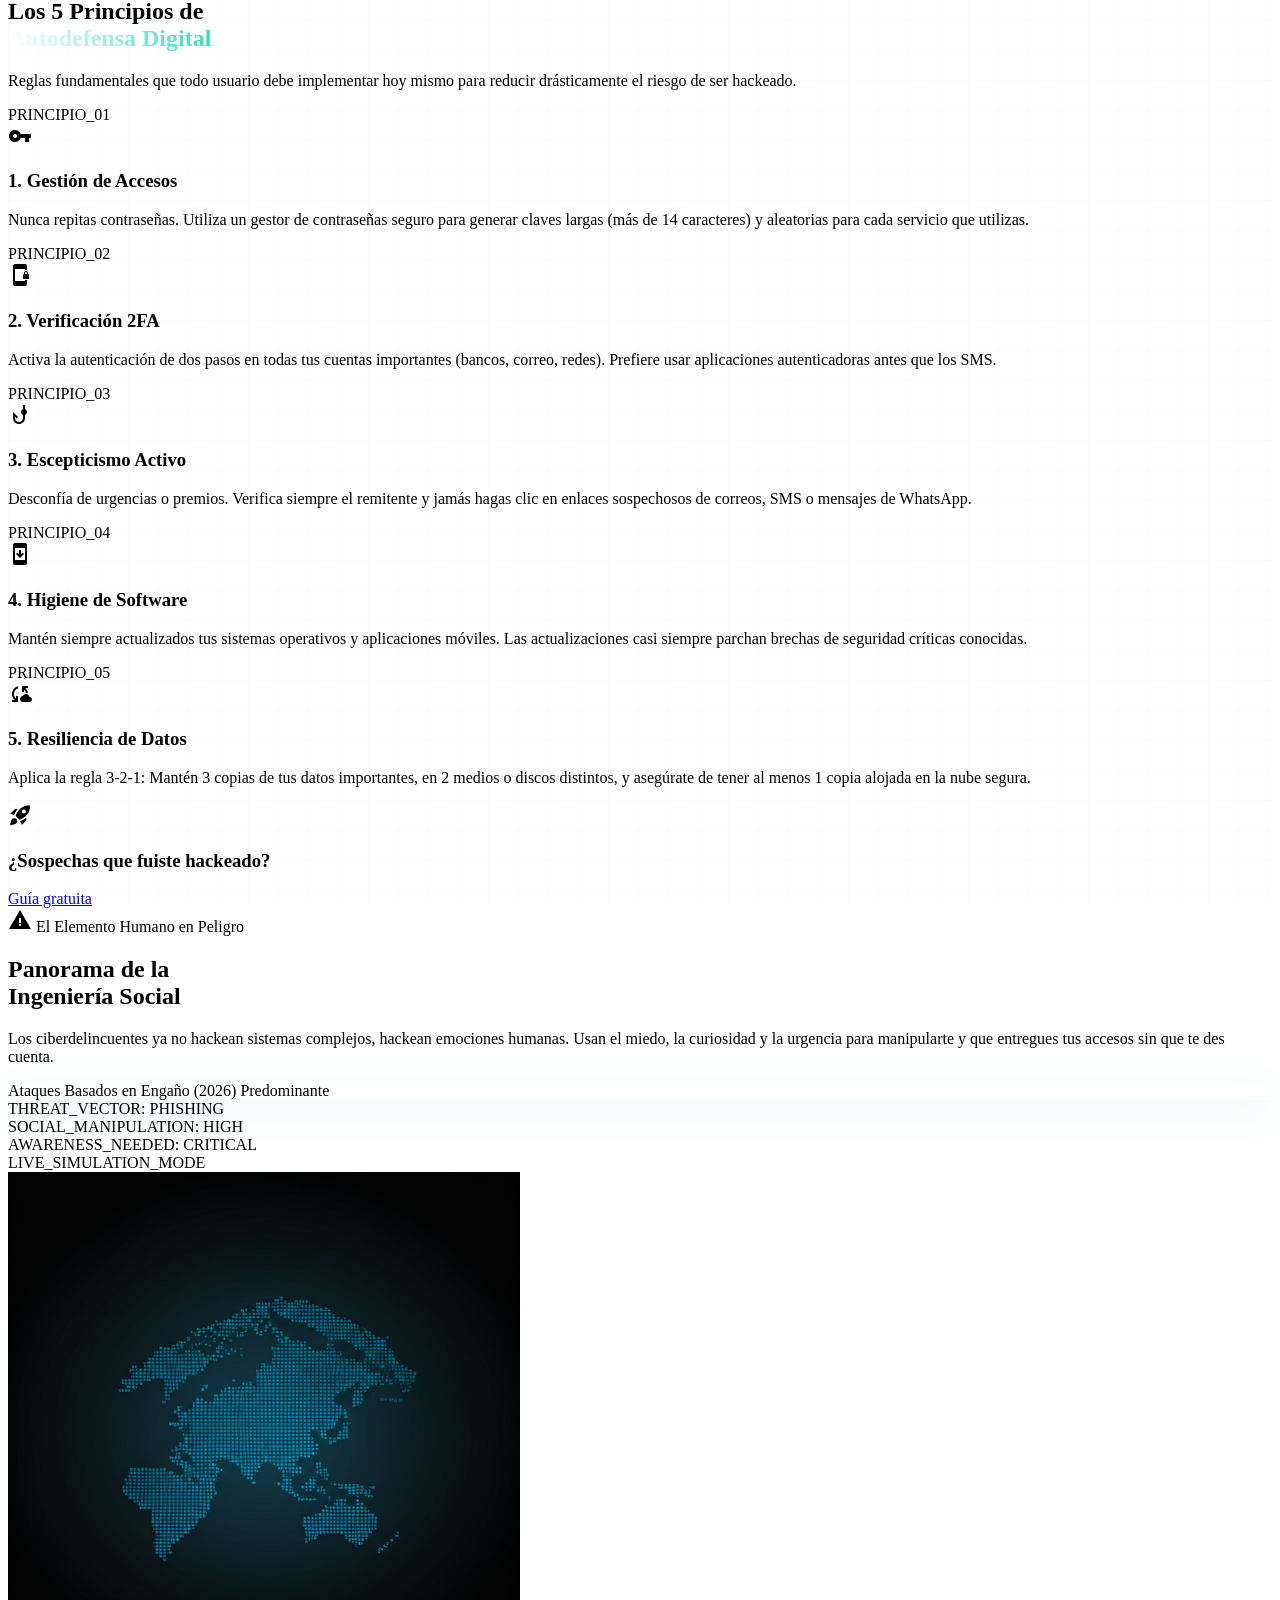
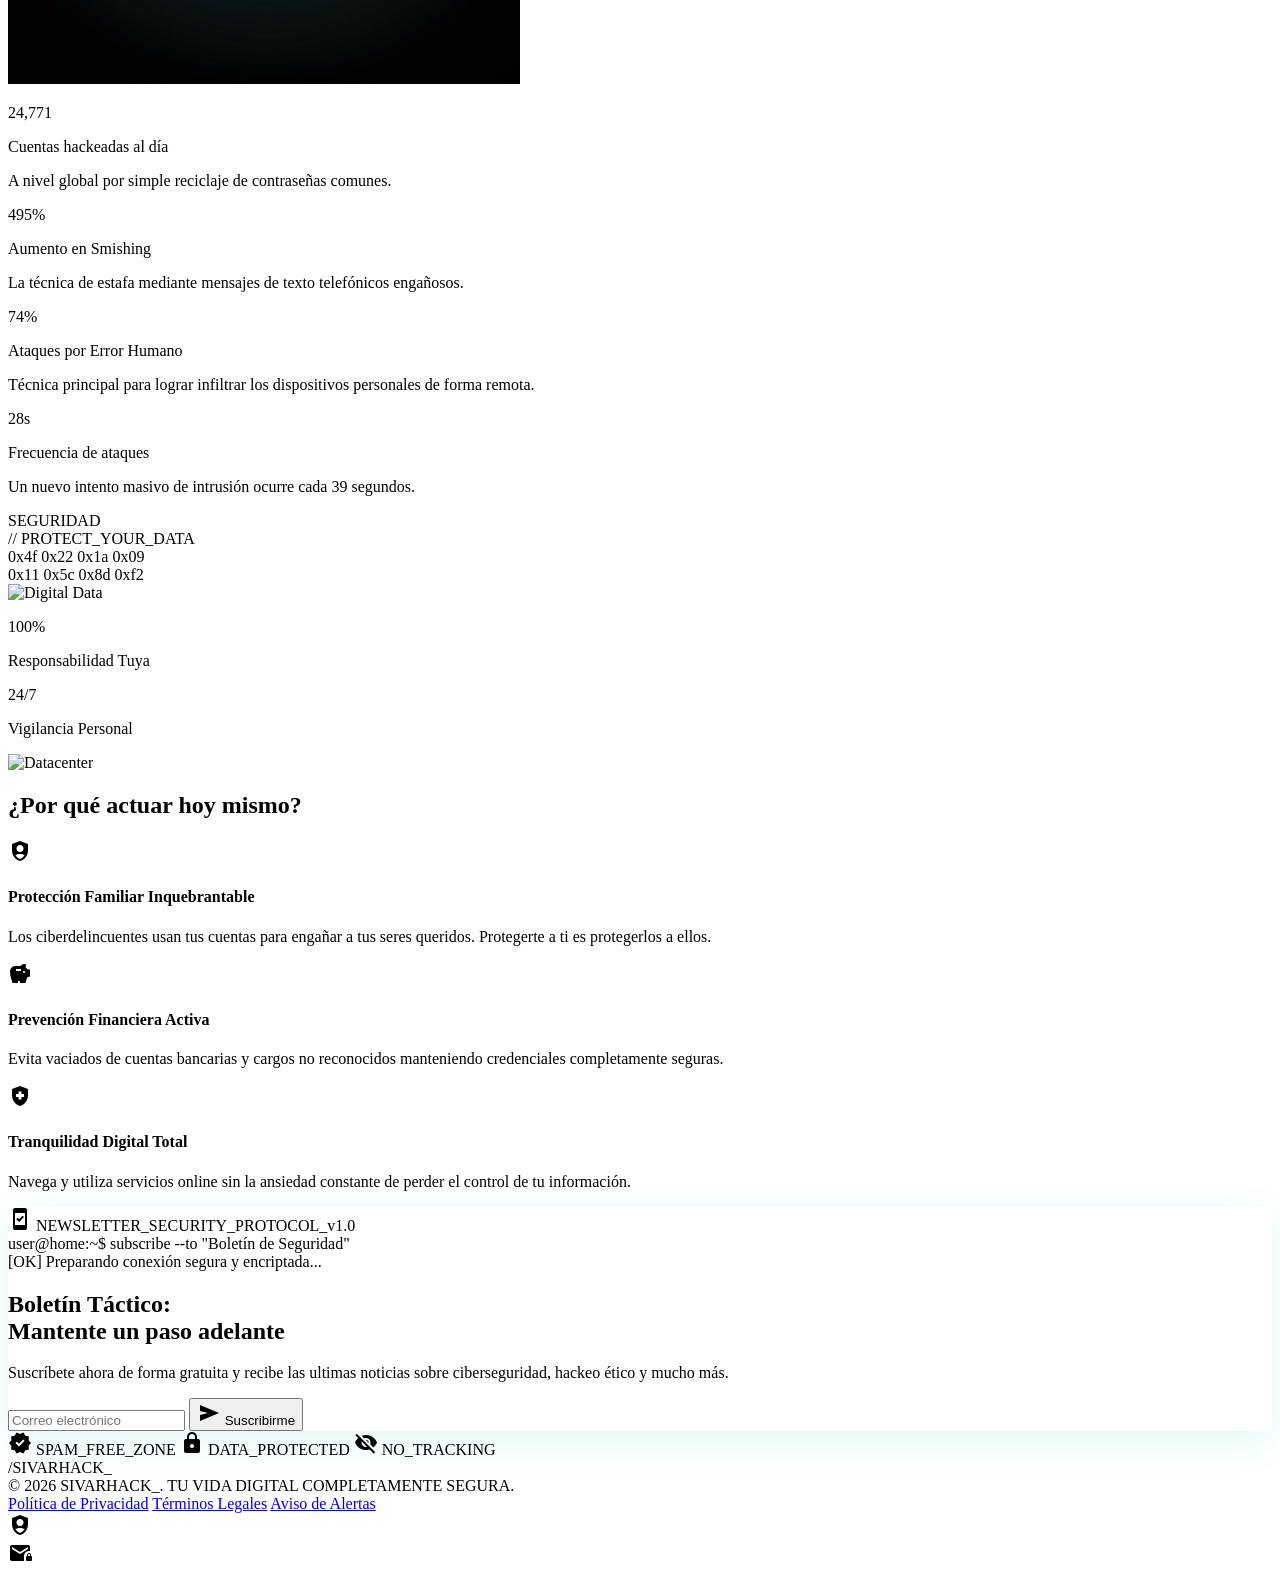
==== commit e1b712e7: "arreglando bugs" ====
--- a/index.html
+++ b/index.html
@@ -281,13 +281,13 @@
                             tener al menos 1 copia alojada en la nube segura.</p>
                     </div>
 
-                    <!-- Call to Action Card -->
+                    <!-- CTA guia 2 -->
                     <div class="bg-primary-container/10 border border-primary-container/30 p-8 rounded-md relative overflow-hidden group hover:bg-primary-container/20 transition-colors flex flex-col justify-center items-center text-center fade-in float-anim"
                         style="transition-delay: 500ms;">
                         <span
                             class="material-symbols-outlined text-primary-container mb-4 text-5xl">rocket_launch</span>
                         <h3 class="font-headline font-bold text-primary uppercase tracking-wider mb-6 text-xl">
-                            ¿Necesitas ayuda paso a paso?</h3>
+                            ¿Sospechas que fuiste hackeado?</h3>
                         <a href="src/SIVARHACK_Guia_Ciberseguridad.pdf" target="_blank"
                             class="bg-white text-surface-dim px-8 py-3 rounded-md font-headline font-bold uppercase tracking-widest hover:bg-white/90 transition-all w-full shadow-lg inline-flex justify-center items-center">
                             Guía gratuita
--- a/styles.css
+++ b/styles.css
@@ -12,9 +12,17 @@
 }
 
 @keyframes gradientShift {
-    0% { background-position: 0% 50%; }
-    50% { background-position: 100% 50%; }
-    100% { background-position: 0% 50%; }
+    0% {
+        background-position: 0% 50%;
+    }
+
+    50% {
+        background-position: 100% 50%;
+    }
+
+    100% {
+        background-position: 0% 50%;
+    }
 }
 
 /* Typing effect for "Vida Digital" */
@@ -31,14 +39,31 @@
 }
 
 @keyframes typing {
-    from { width: 0 }
-    to { width: 100% }
+    from {
+        width: 0
+    }
+
+    to {
+        width: 100%
+    }
 }
 
 @keyframes terminalTyping {
-    0%, 10% { width: 0; }
-    45%, 55% { width: 100%; }
-    90%, 100% { width: 0; }
+
+    0%,
+    10% {
+        width: 0;
+    }
+
+    45%,
+    55% {
+        width: 100%;
+    }
+
+    90%,
+    100% {
+        width: 0;
+    }
 }
 
 .terminal-typewriter {
@@ -50,13 +75,20 @@
 }
 
 @keyframes blink-caret {
-    from, to { border-color: transparent }
-    50% { border-color: #5ffbd6; }
+
+    from,
+    to {
+        border-color: transparent
+    }
+
+    50% {
+        border-color: #5ffbd6;
+    }
 }
 
 /* Background effects */
 .grid-pattern {
-    background-image: 
+    background-image:
         linear-gradient(to right, rgba(95, 251, 214, 0.05) 1px, transparent 1px),
         linear-gradient(to bottom, rgba(95, 251, 214, 0.05) 1px, transparent 1px);
     background-size: 30px 30px;
@@ -74,8 +106,13 @@
 }
 
 @keyframes scan {
-    0% { top: 0; }
-    100% { top: 100%; }
+    0% {
+        top: 0;
+    }
+
+    100% {
+        top: 100%;
+    }
 }
 
 /* Floating elements animation */
@@ -84,9 +121,17 @@
 }
 
 @keyframes floating {
-    0% { transform: translateY(0px); }
-    50% { transform: translateY(-15px); }
-    100% { transform: translateY(0px); }
+    0% {
+        transform: translateY(0px);
+    }
+
+    50% {
+        transform: translateY(-15px);
+    }
+
+    100% {
+        transform: translateY(0px);
+    }
 }
 
 .terminal-shadow {
@@ -98,9 +143,17 @@
 }
 
 @keyframes pulseGlow {
-    0% { box-shadow: 0 0 0 0 rgba(95, 251, 214, 0.4); }
-    70% { box-shadow: 0 0 0 15px rgba(95, 251, 214, 0); }
-    100% { box-shadow: 0 0 0 0 rgba(95, 251, 214, 0); }
+    0% {
+        box-shadow: 0 0 0 0 rgba(95, 251, 214, 0.4);
+    }
+
+    70% {
+        box-shadow: 0 0 0 15px rgba(95, 251, 214, 0);
+    }
+
+    100% {
+        box-shadow: 0 0 0 0 rgba(95, 251, 214, 0);
+    }
 }
 
 .data-stream {
@@ -110,27 +163,46 @@
 .float-card-1 {
     animation: floatSubtle 8s ease-in-out infinite;
 }
+
 .float-card-2 {
     animation: floatSubtle 9s ease-in-out infinite;
     animation-delay: 1s;
 }
+
 .float-card-3 {
     animation: floatSubtle 7s ease-in-out infinite;
     animation-delay: 2s;
 }
 
 @keyframes floatSubtle {
-    0% { transform: translateY(0px); }
-    50% { transform: translateY(-8px); }
-    100% { transform: translateY(0px); }
+    0% {
+        transform: translateY(0px);
+    }
+
+    50% {
+        transform: translateY(-8px);
+    }
+
+    100% {
+        transform: translateY(0px);
+    }
 }
 
 @keyframes graphBarLoop {
-    0%, 100% { transform: scaleY(0.4); opacity: 0.7; }
-    50% { transform: scaleY(1); opacity: 1; }
+
+    0%,
+    100% {
+        transform: scaleY(0.4);
+        opacity: 0.7;
+    }
+
+    50% {
+        transform: scaleY(1);
+        opacity: 1;
+    }
 }
 
 .animate-graph-loop {
     animation: graphBarLoop 2s ease-in-out infinite;
     transform-origin: bottom;
-}
+}
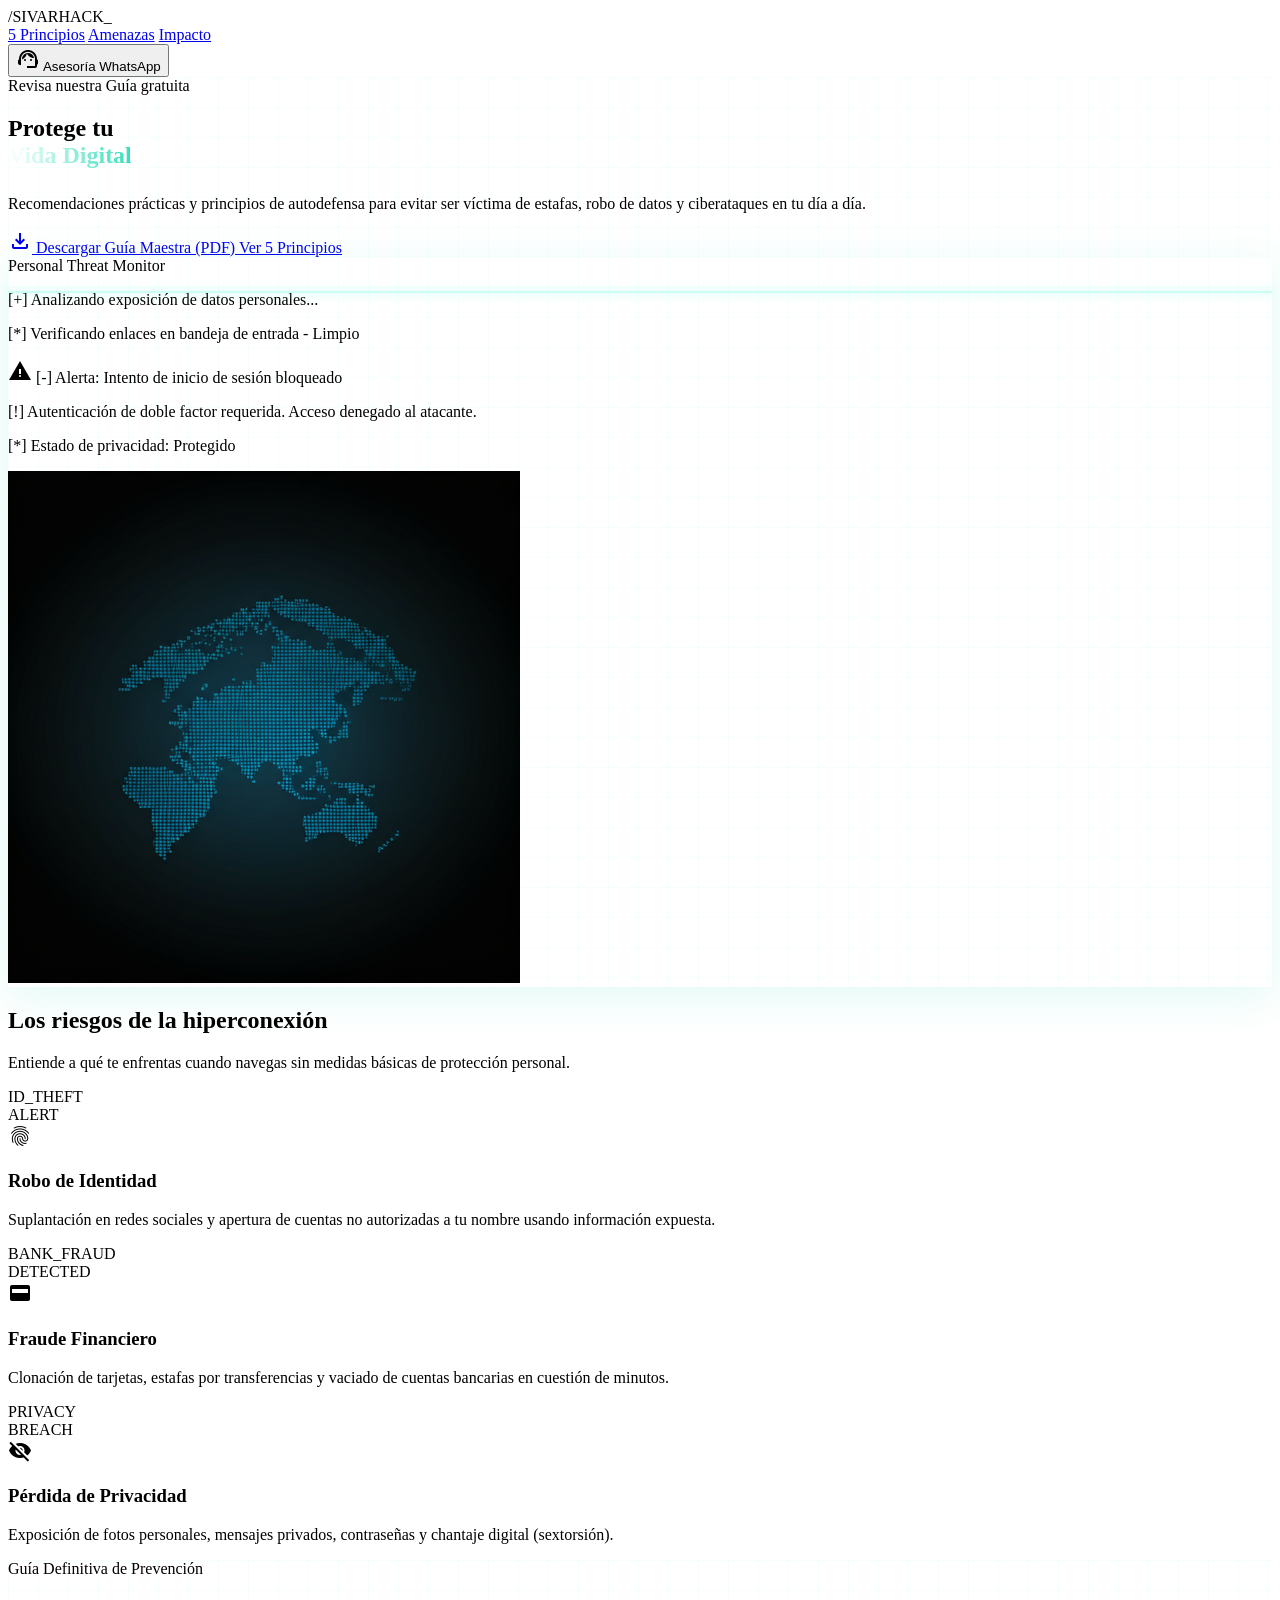
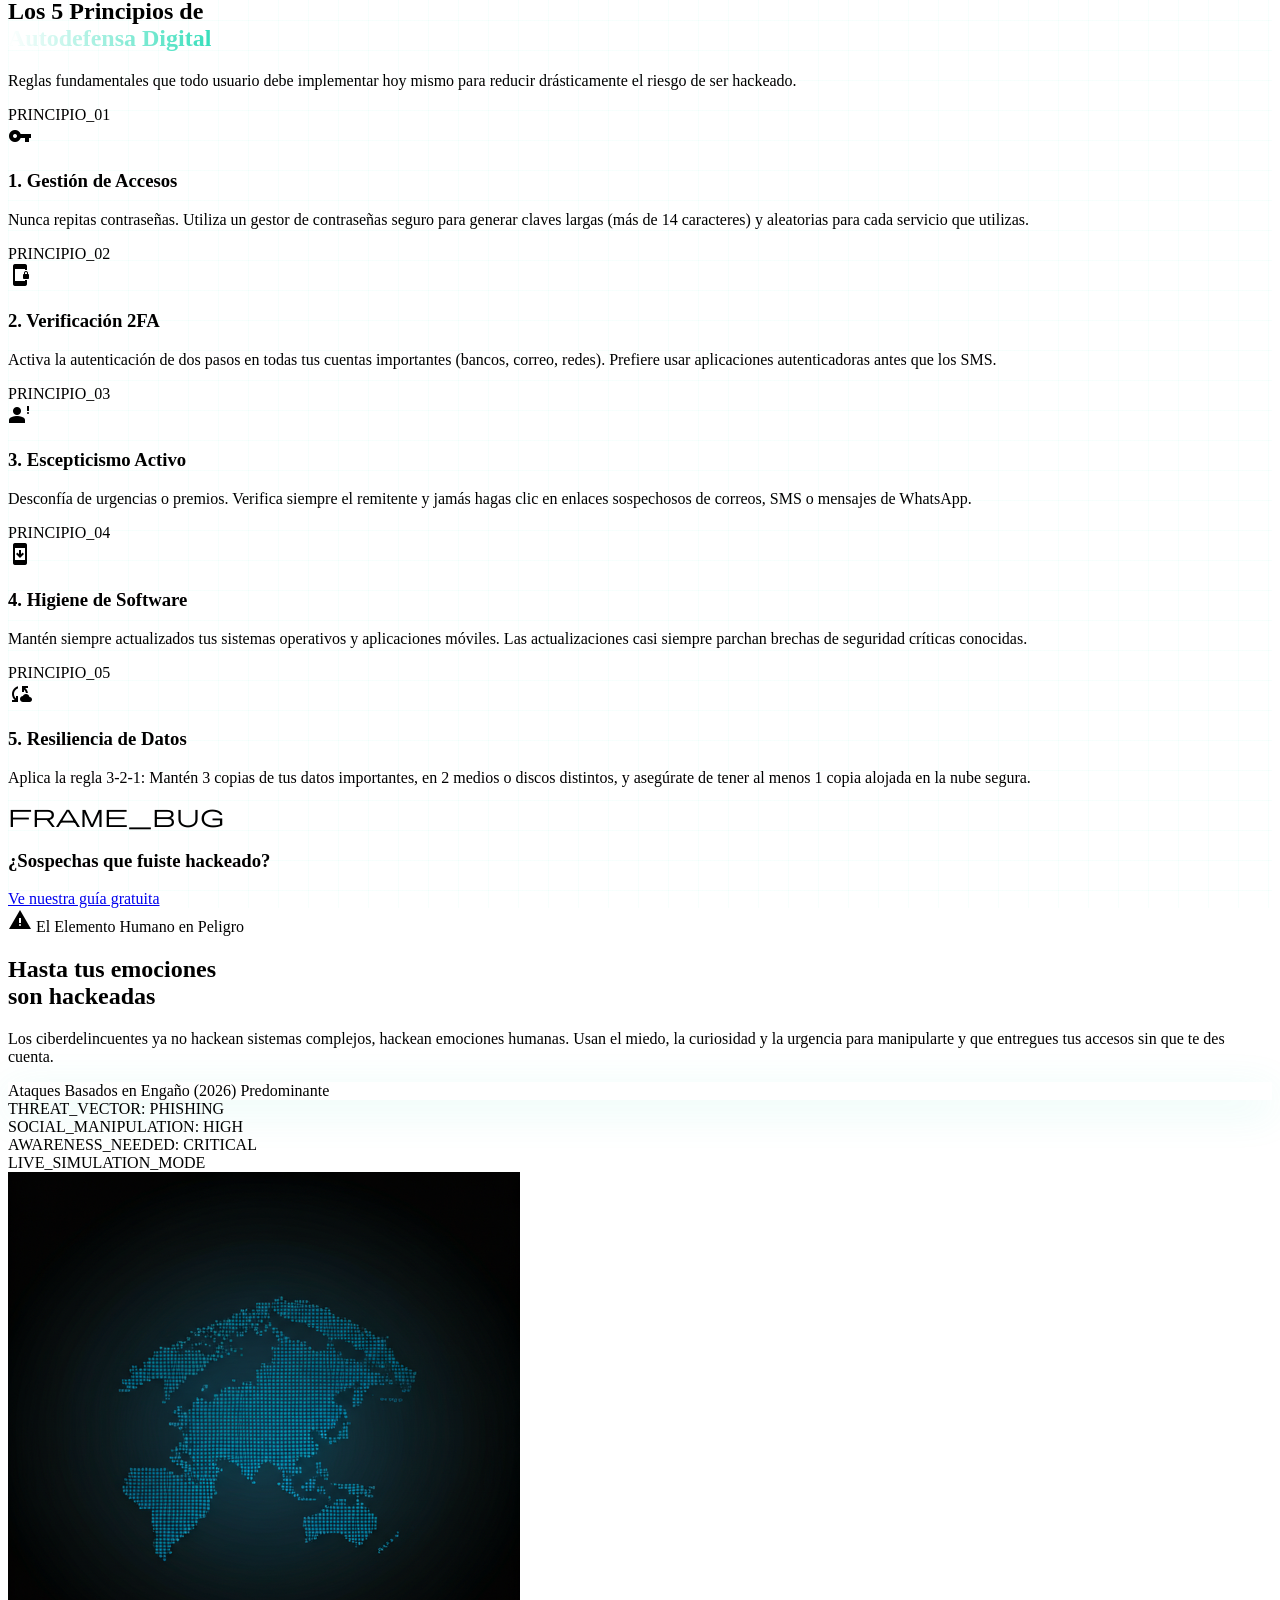
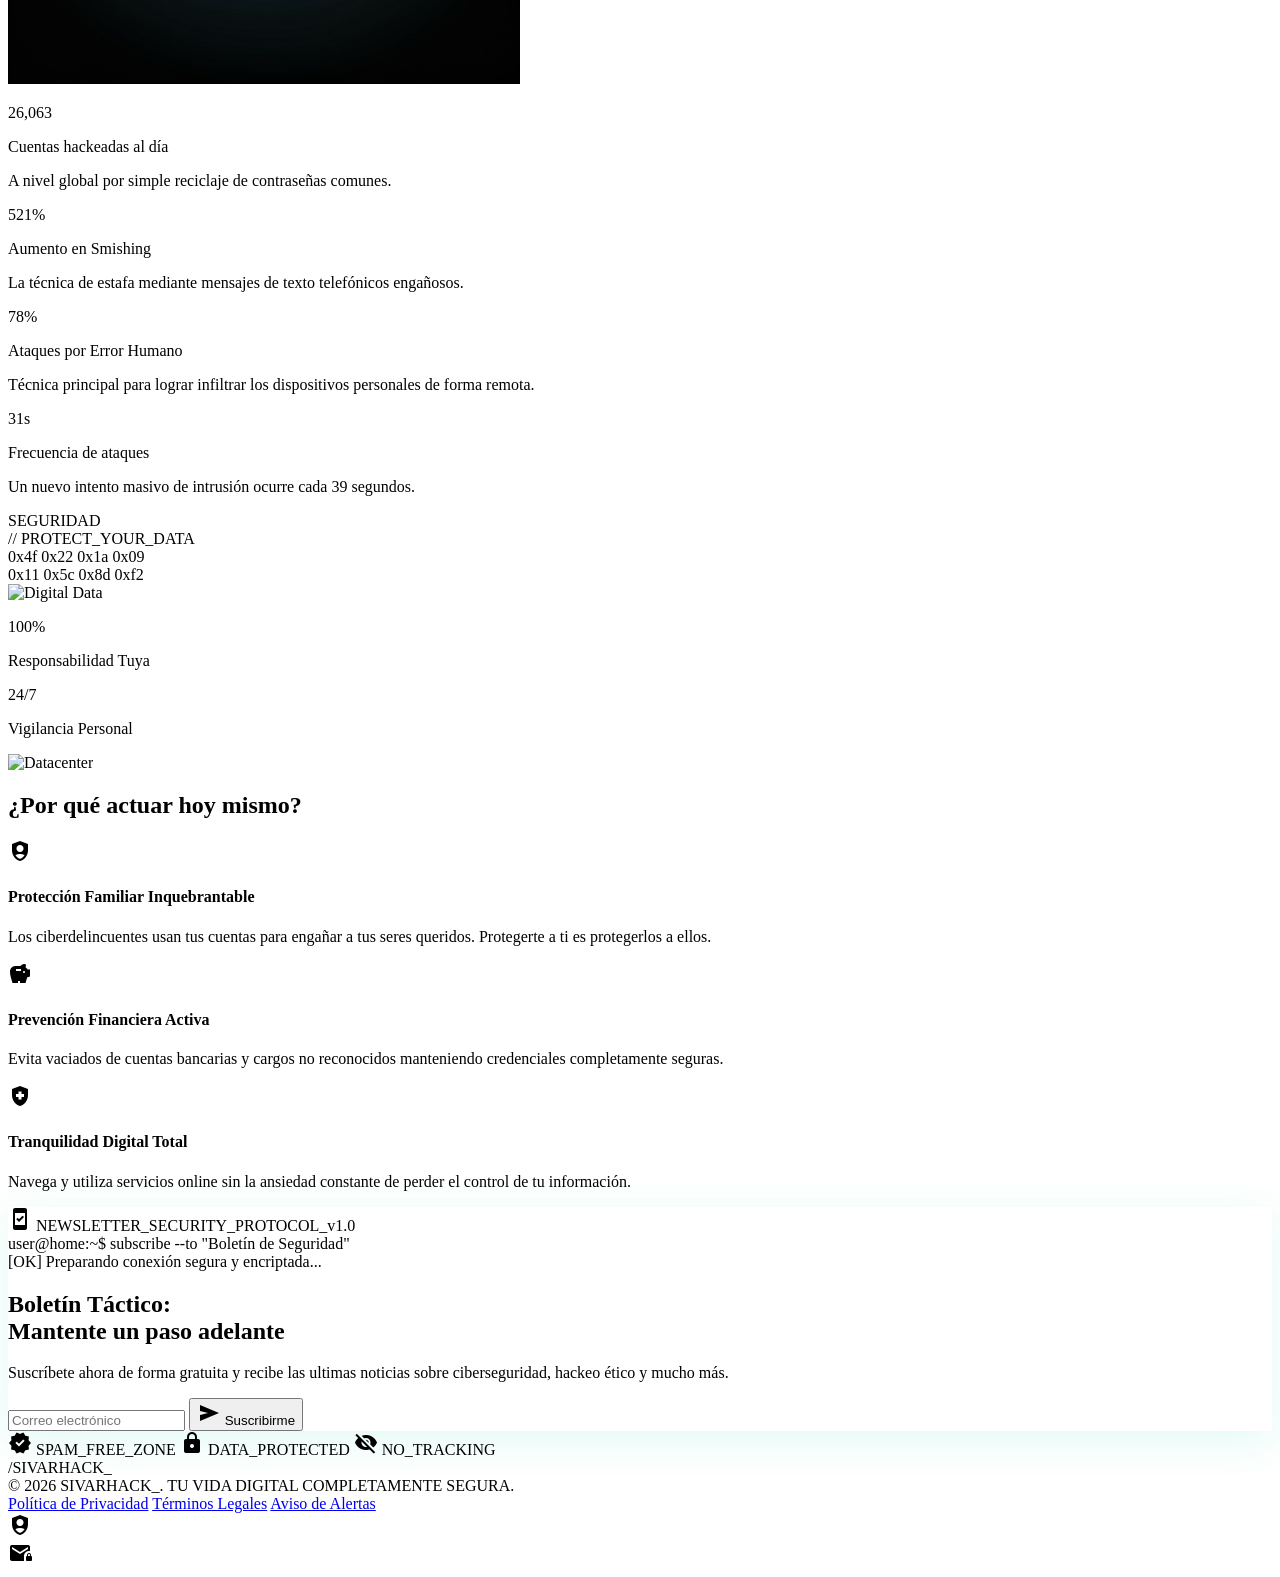
==== commit bfacd7da: "bugs fix" ====
--- a/index.html
+++ b/index.html
@@ -240,7 +240,7 @@
                             PRINCIPIO_03</div>
                         <div
                             class="w-12 h-12 rounded-full bg-primary-container/10 flex items-center justify-center mb-6">
-                            <span class="material-symbols-outlined text-primary-container text-2xl">phishing</span>
+                            <span class="material-symbols-outlined text-primary-container text-2xl">person_alert</span>
                         </div>
                         <h3 class="font-headline font-bold text-primary uppercase tracking-wider mb-2 text-lg">3.
                             Escepticismo Activo</h3>
@@ -284,13 +284,12 @@
                     <!-- CTA guia 2 -->
                     <div class="bg-primary-container/10 border border-primary-container/30 p-8 rounded-md relative overflow-hidden group hover:bg-primary-container/20 transition-colors flex flex-col justify-center items-center text-center fade-in float-anim"
                         style="transition-delay: 500ms;">
-                        <span
-                            class="material-symbols-outlined text-primary-container mb-4 text-5xl">rocket_launch</span>
+                        <span class="material-symbols-outlined text-primary-container mb-4 text-5xl">frame_bug</span>
                         <h3 class="font-headline font-bold text-primary uppercase tracking-wider mb-6 text-xl">
                             ¿Sospechas que fuiste hackeado?</h3>
                         <a href="src/SIVARHACK_Guia_Ciberseguridad.pdf" target="_blank"
                             class="bg-white text-surface-dim px-8 py-3 rounded-md font-headline font-bold uppercase tracking-widest hover:bg-white/90 transition-all w-full shadow-lg inline-flex justify-center items-center">
-                            Guía gratuita
+                            Ve nuestra guía gratuita
                         </a>
                     </div>
                 </div>
@@ -309,8 +308,8 @@
                                 en Peligro</span>
                         </div>
                         <h2
-                            class="text-4xl md:text-5xl font-headline font-bold text-primary leading-tight tracking-[-0.02em]">
-                            Panorama de la <br /><span class="text-error">Ingeniería Social</span>
+                            class="text-3xl md:text-4xl font-headline font-bold text-primary leading-tight tracking-[-0.02em]">
+                            Hasta tus emociones<br /><span class="text-error">son hackeadas</span>
                         </h2>
                         <p class="text-on-surface-variant font-body text-lg">
                             Los ciberdelincuentes ya no hackean sistemas complejos, hackean emociones humanas. Usan el
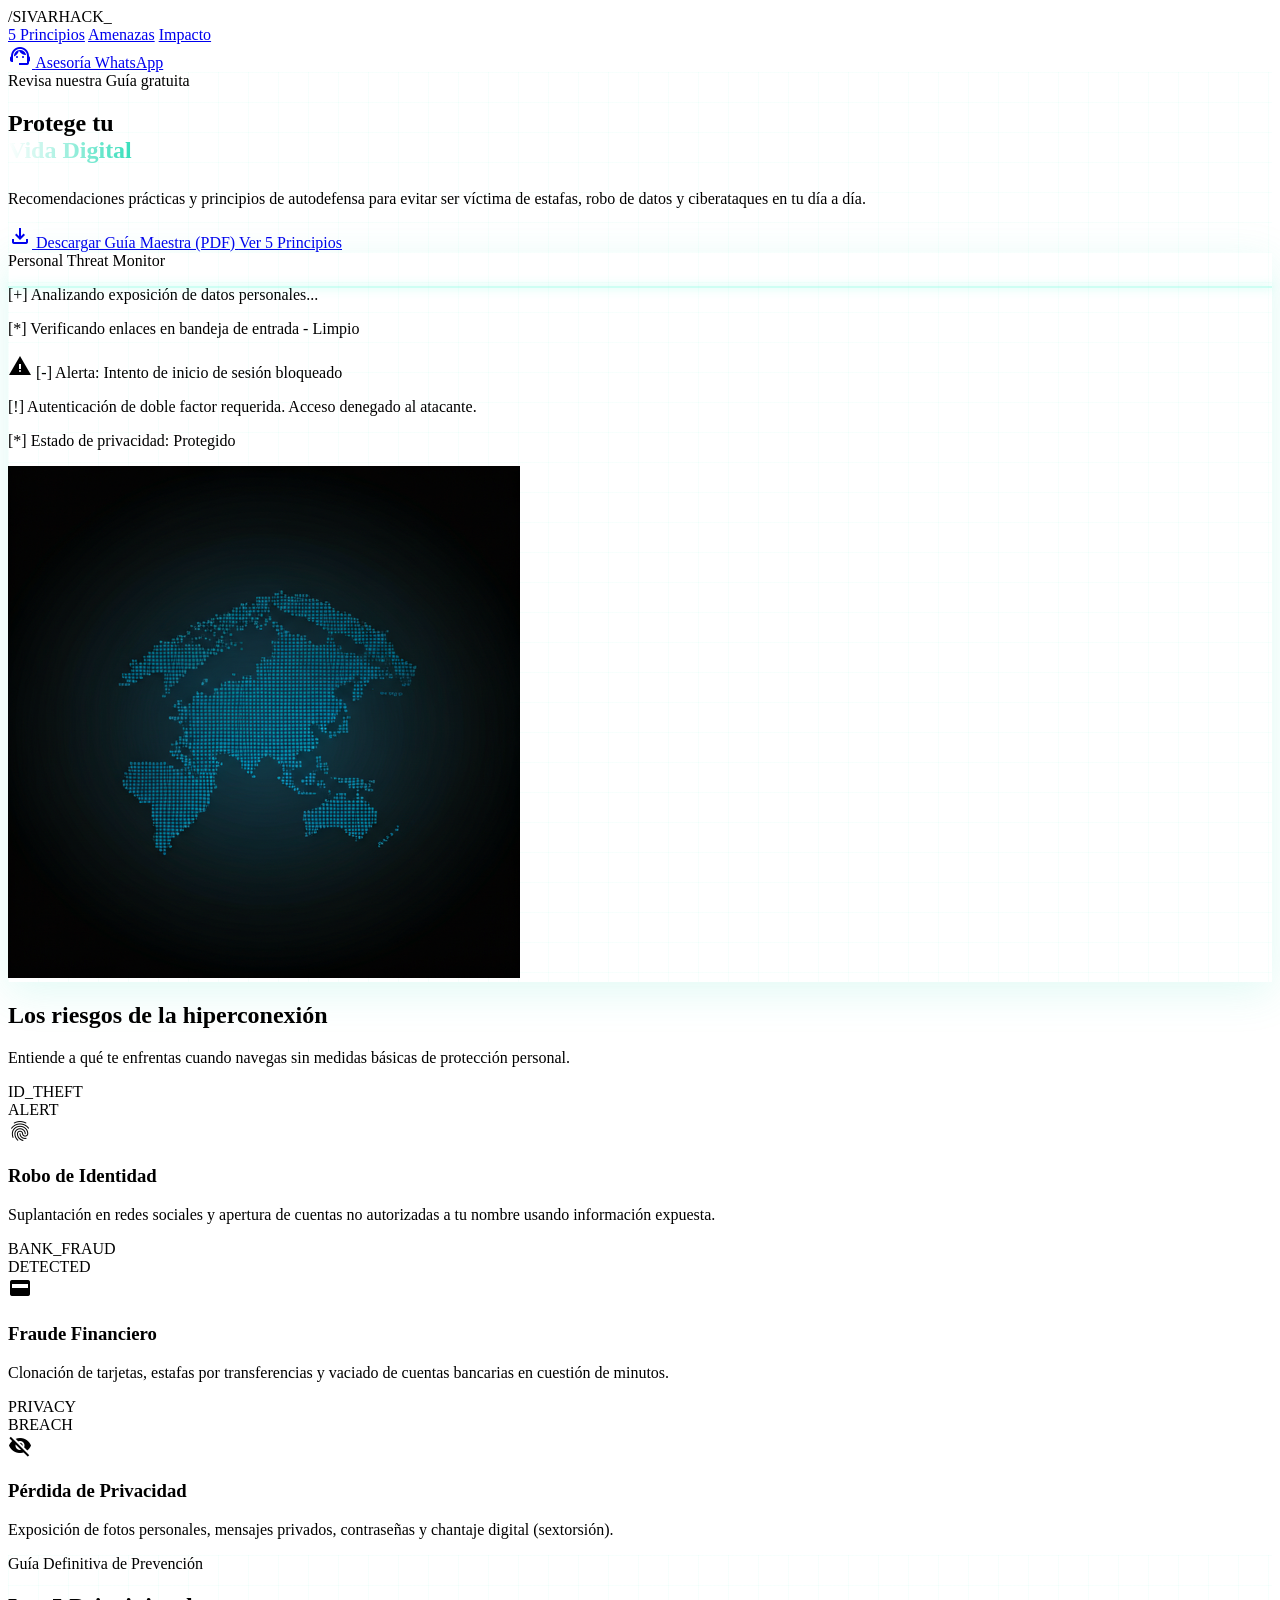
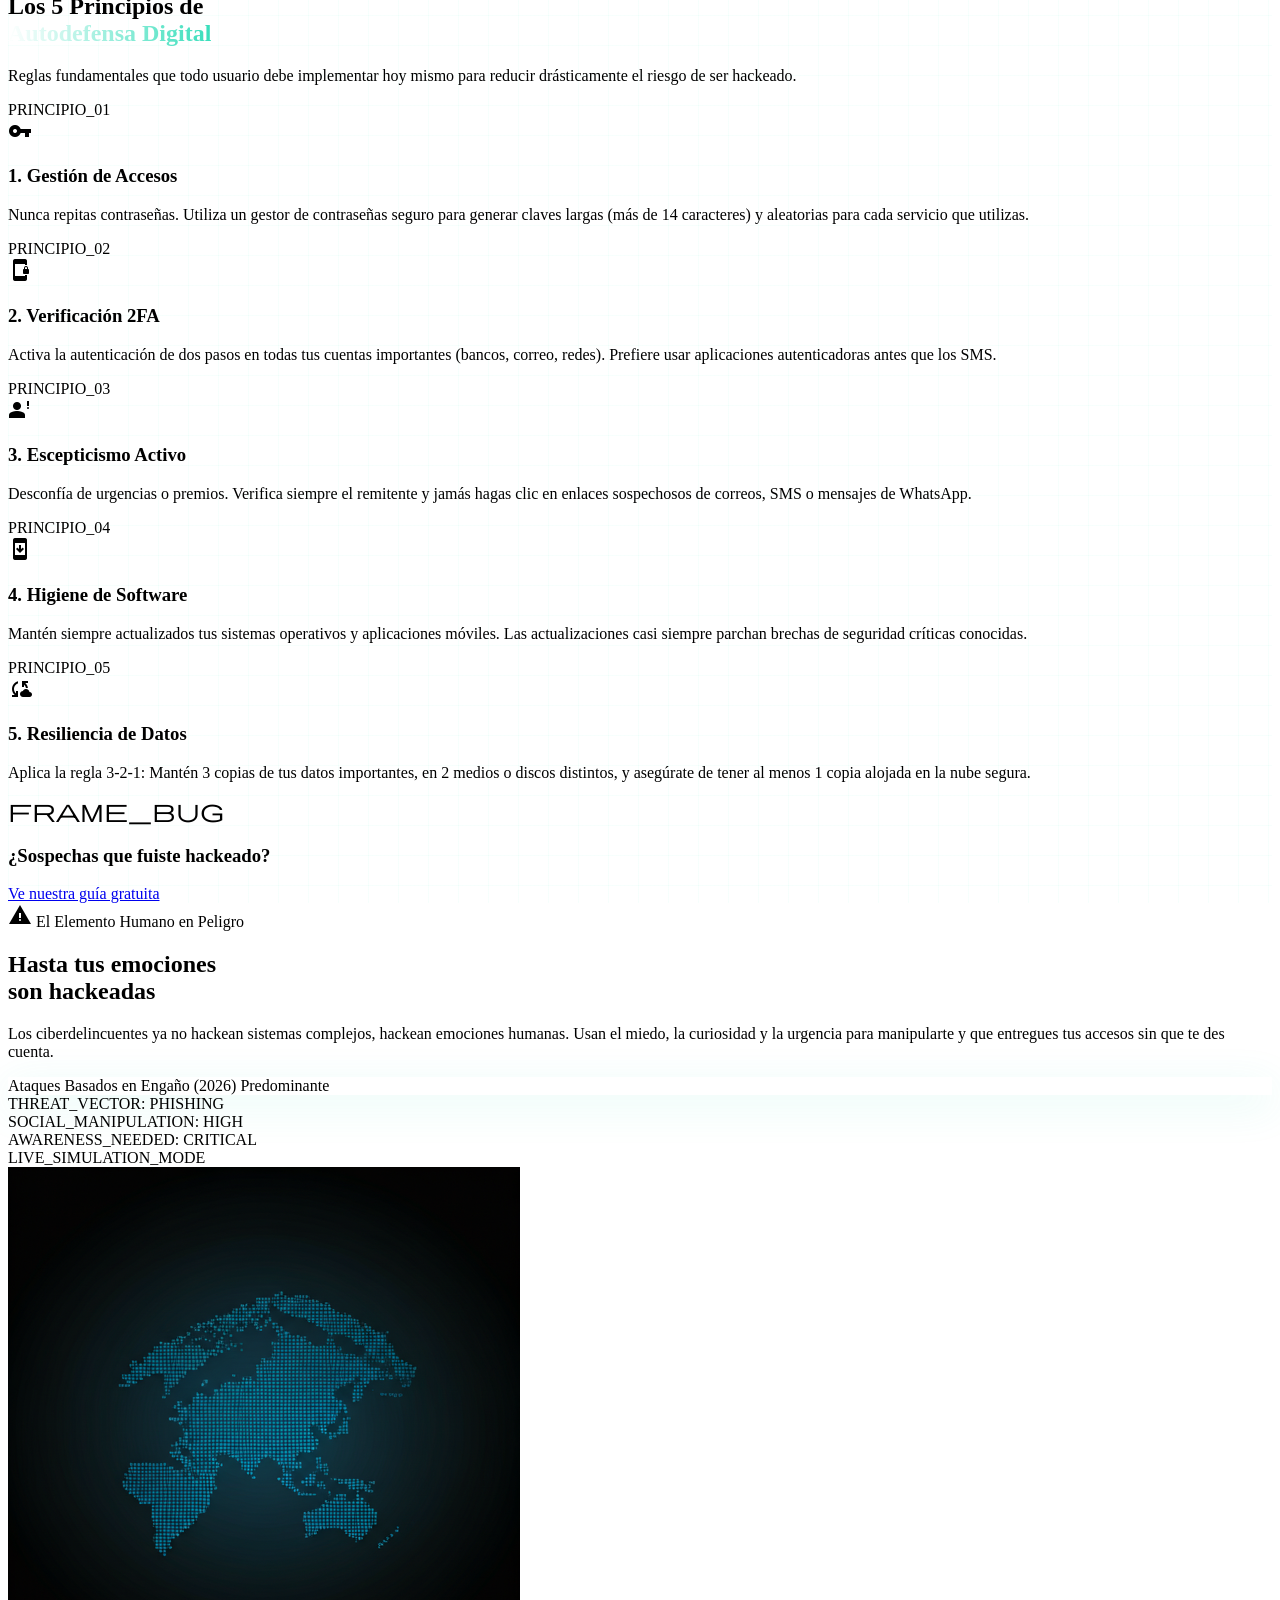
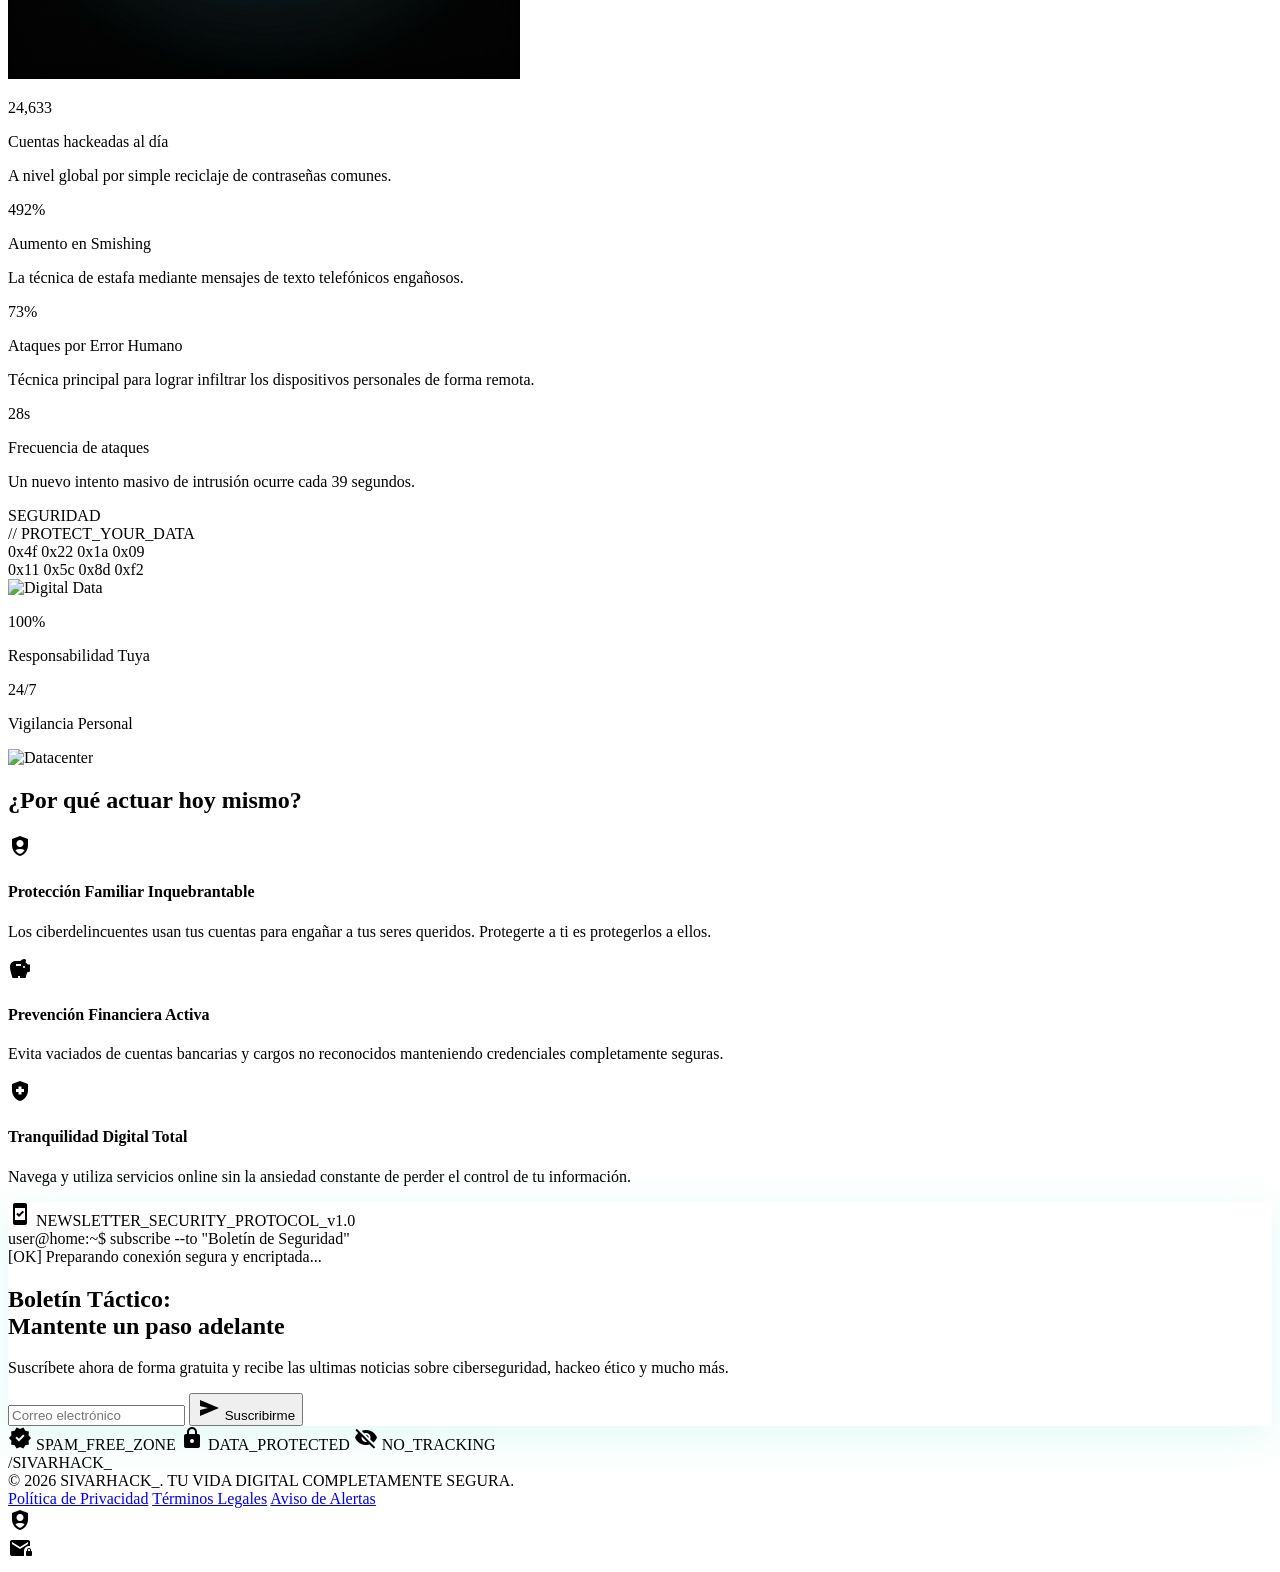
==== commit 79ad16c2: "whatsapp" ====
--- a/index.html
+++ b/index.html
@@ -34,11 +34,11 @@
                     href="#impacto">Impacto</a>
             </div>
             <div class="flex items-center space-x-4">
-                <button
+                <a href="https://api.whatsapp.com/send?phone=50373737783" target="_blank"
                     class="bg-[#25D366]/10 border border-[#25D366]/30 text-[#25D366] p-2 md:px-6 md:py-2 rounded-md font-headline font-bold text-[10px] md:text-xs uppercase tracking-widest hover:bg-[#25D366]/20 transition-all flex items-center gap-2 shadow-[0_0_15px_rgba(37,211,102,0.2)]">
                     <span class="material-symbols-outlined text-[18px] md:text-[16px]">support_agent</span>
                     <span class="hidden md:inline">Asesoría WhatsApp</span>
-                </button>
+                </a>
             </div>
         </div>
     </nav>
